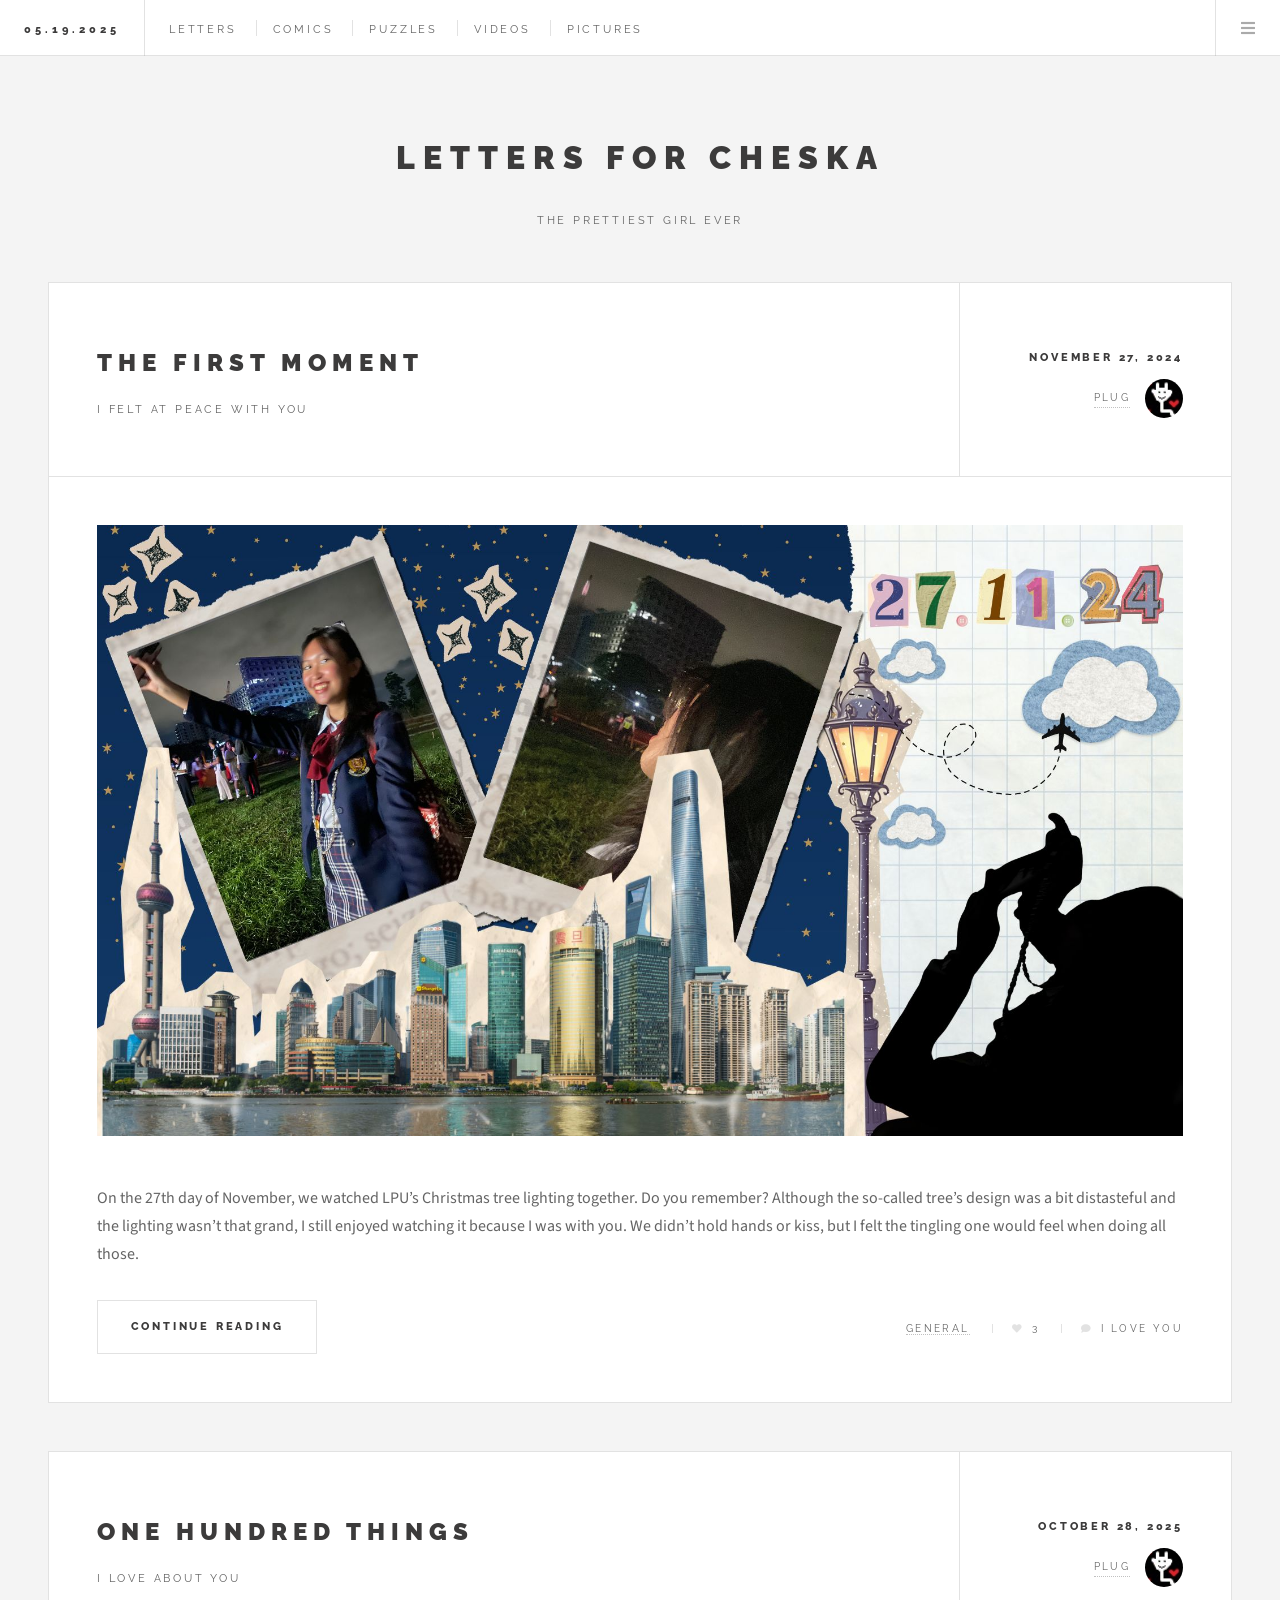
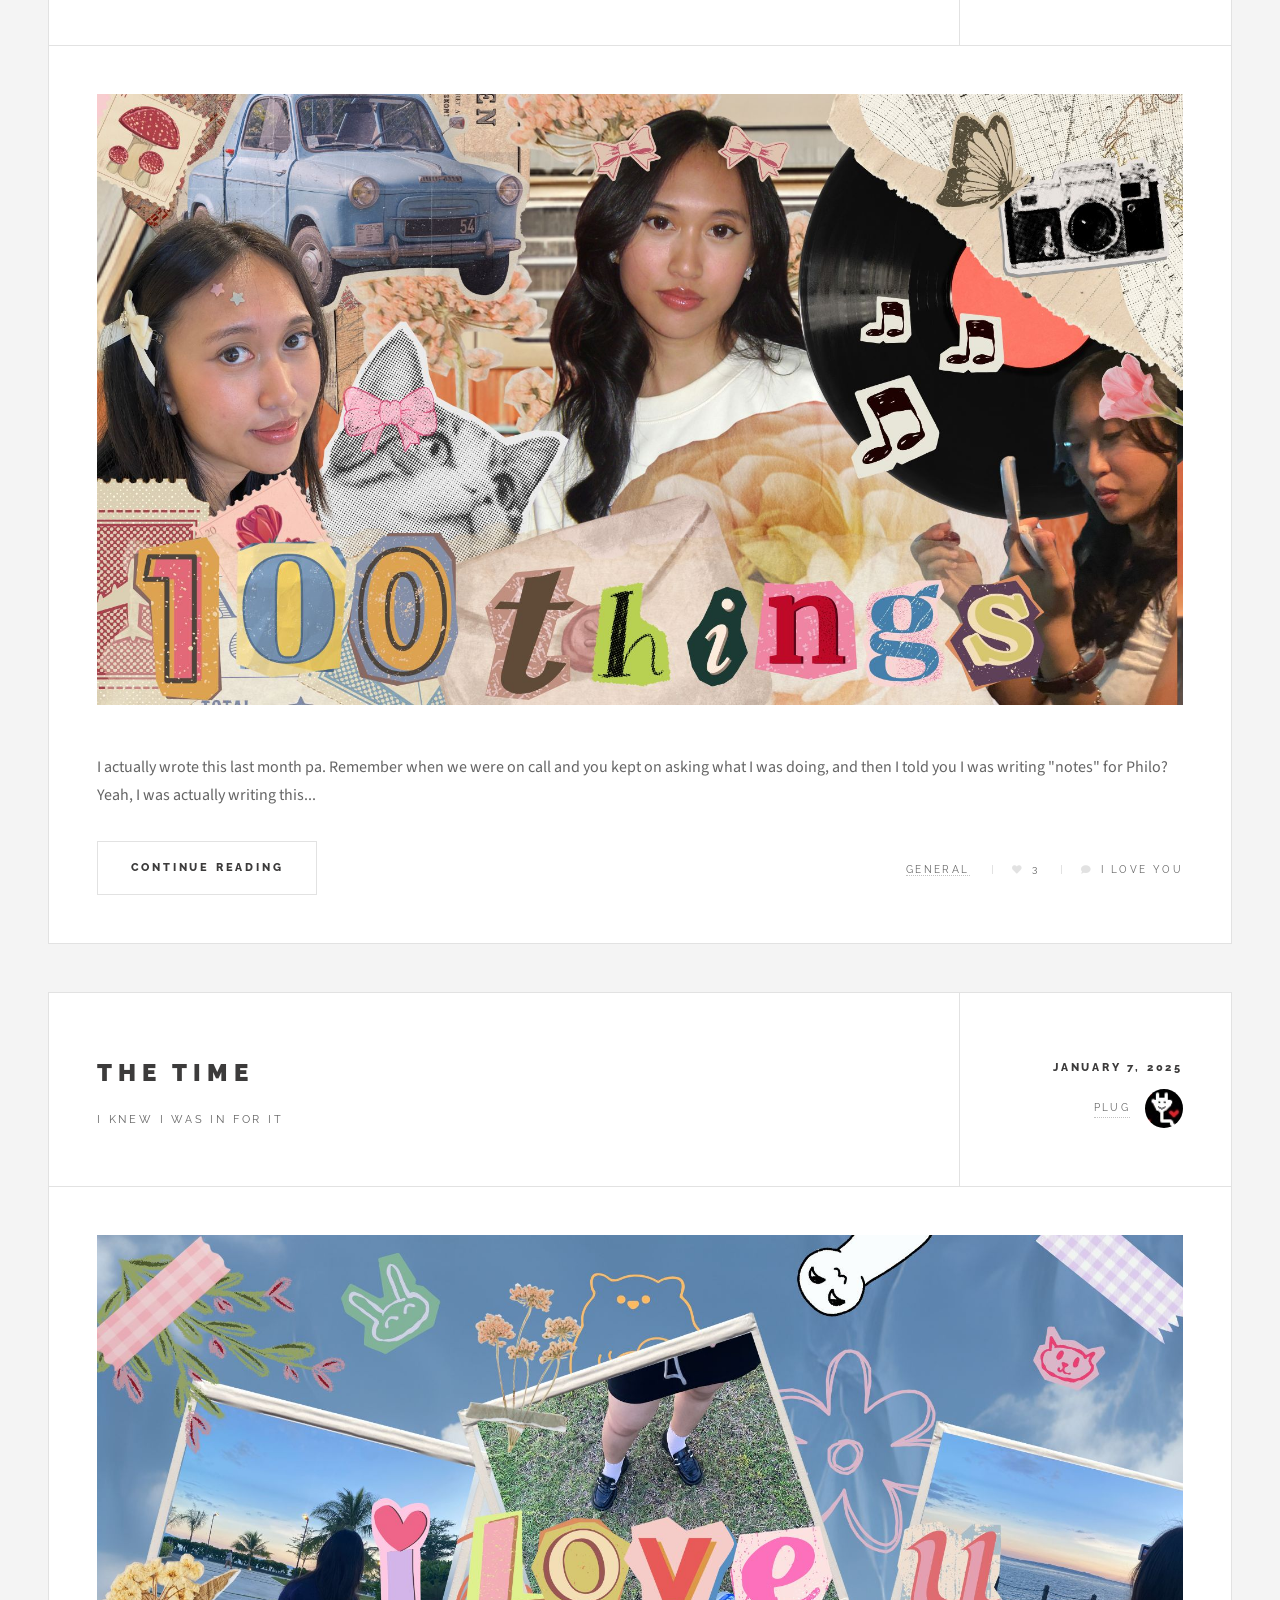
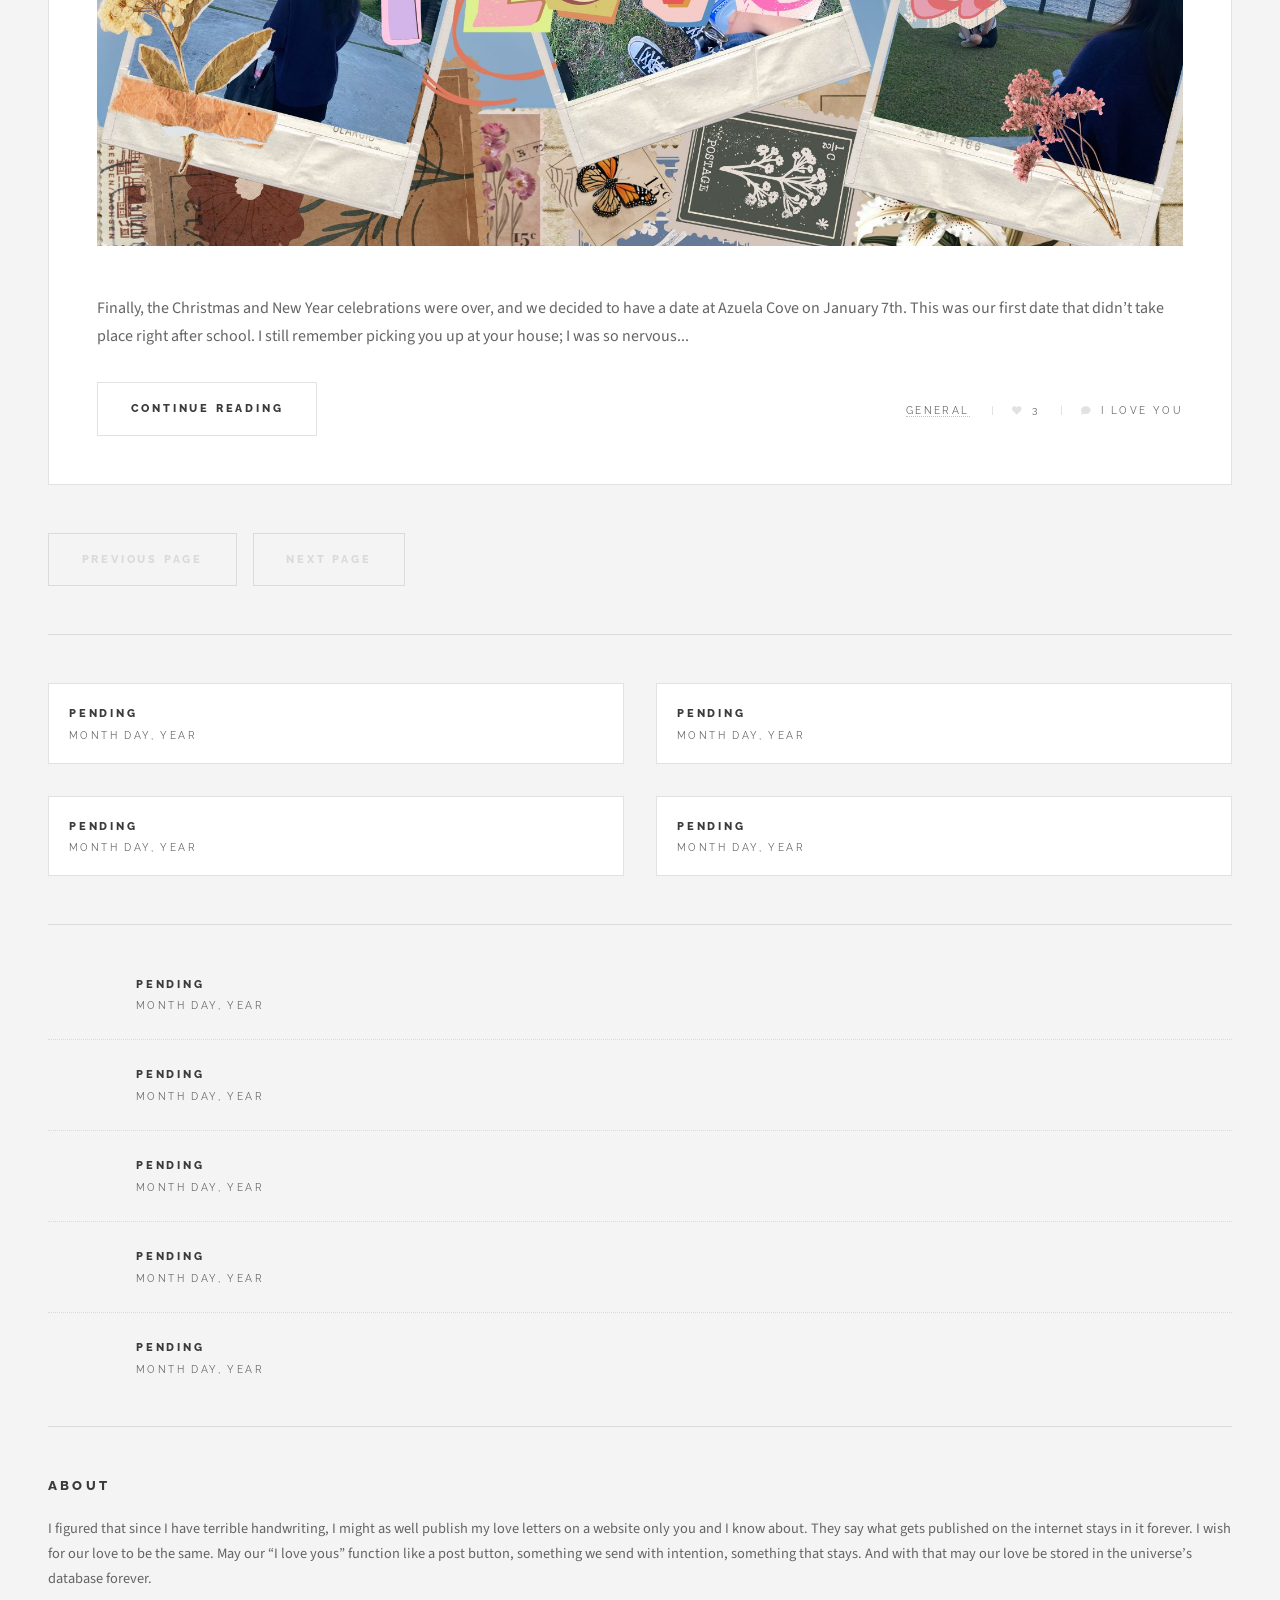
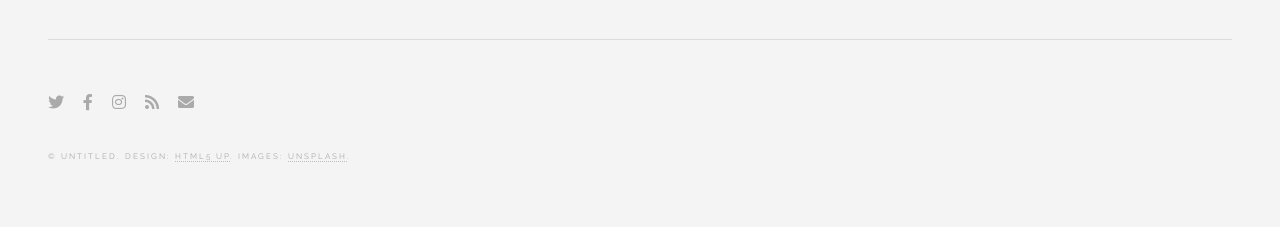
==== index.html @ b4aa90ed "12" ====
<!DOCTYPE HTML>
<!--
	Future Imperfect by HTML5 UP
	html5up.net | @ajlkn
	Free for personal and commercial use under the CCA 3.0 license (html5up.net/license)
-->
<html>
	<head>
		<title>For My Baby Website</title>
		<meta charset="utf-8" />
		<meta name="viewport" content="width=device-width, initial-scale=1, user-scalable=no" />
		<link rel="stylesheet" href="assets/css/main.css" />
	</head>
	<body class="is-preload">

		<!-- Wrapper -->
			<div id="wrapper">

				<!-- Header -->
					<header id="header">
						<h1><a href="index.html">05.19.2025</a></h1>
					
						<nav class="links">
							<ul>
								<li><a href="index.html">LETTERS</a></li>
								<li><a href="COMICS.html">COMICS</a></li>
								<li><a href="#">PUZZLES</a></li>
								<li><a href="#">VIDEOS</a></li>
								<li><a href="#">PICTURES</a></li>
							</ul>
						</nav>
							
						
						<nav class="main">
							<ul>
								
								<li class="menu">
									<a class="fa-bars" href="#menu">Menu</a>
								</li>
							</ul>
						</nav>
					</header>

				<!-- Menu -->
					<section id="menu">

						<!-- Search -->
							<section>
								<form class="search" method="get" action="#">
									<input type="text" name="query" placeholder="Search" />
								</form>
							</section>

						<!-- Links -->
							<section>
								<ul class="links">
									<li>
										<a href="#">
											<h3>COMICS</h3>
											<p>Random comic panels</p>
										</a>
									</li>
									<li>
										<a href="#">
											<h3>Puzzles</h3>
											<p>My baby's hobby</p>
										</a>
									</li>
									<li>
										<a href="#">
											<h3>videos</h3>
											<p>memories in clips</p>
										</a>
									</li>
									<li>
										<a href="#">
											<h3>Pictures</h3>
											<p>memories in images</p>
										</a>
									</li>
									<li>
										<a href="#">
											<h3>food dates</h3>
											<p>LET'S GET FAT TOGETHER</p>
										</a>
									</li>
									<li>
										<a href="#">
											<h3>travel dates</h3>
											<p>LET'S WITNESS THE WORLD TOGETHER</p>
										</a>
									</li>
									
									
								</ul>
							</section>

						<!-- Actions -->
							<section>
								<ul class="actions stacked">
									<li><a href="index.html" class="button large fit">BACK</a></li>
								</ul>
							</section>

					</section>

				<!-- Main -->
					<div id="main">

						<!-- Post -->
							<article class="post">
								<header>
									<div class="title">
										<h2>the first moment</h2>
										<p> I felt at peace with you</p>
									</div>
									
									<div class="meta">
										<time class="published" datetime="2024-11-27">november 27, 2024</time>
										<a href="#" class="author"><span class="name">plug</span><img src="assets/images/avatar.jpg" alt="" /></a>
									</div>
								</header>
								<a class="image featured"><img src="assets/images/27.jpg" alt="" /></a>
								<p>On the 27th day of November, we watched LPU’s Christmas tree lighting together. Do you remember? Although the so-called tree’s design was a bit distasteful and the lighting wasn’t that grand, I still enjoyed watching it because I was with you. We didn’t hold hands or kiss, but I felt the tingling one would feel when doing all those.</p>
								<footer>
									<ul class="actions">
										<li><a href="PEACE.html" class="button large">Continue Reading</a></li>
									</ul>
									<ul class="stats">
										<li><a href="#">General</a></li>
										<li><a href="#" class="icon solid fa-heart">3</a></li>
										<li><a href="#" class="icon solid fa-comment">I LOVE YOU</a></li>
									</ul>
								</footer>
							</article>

						<!-- Post -->
							<article class="post">
								<header>
									<div class="title">
										<h2>ONE HUNDRED THINGS</h2>
										<p>I LOVE ABOUT YOU</p>
									</div>
									<div class="meta">
										<time class="published" datetime="2015-10-25">October 28, 2025</time>
										<a href="#" class="author"><span class="name">plug</span><img src="assets/images/avatar.jpg" alt="" /></a>
									</div>
								</header>
								<a class="image featured"><img src="assets/images/100%20things.jpg" alt="" /></a>
								<p>I actually wrote this last month pa. Remember when we were on call and you kept on asking what I was doing, and then I told you I was writing "notes" for Philo? Yeah, I was actually writing this...</p>
								<footer>
									<ul class="actions">
										<li><a href="100.html" class="button large">Continue Reading</a></li>
									</ul>
									<ul class="stats">
										<li><a href="#">General</a></li>
										<li><a href="#" class="icon solid fa-heart">3</a></li>
										<li><a href="#" class="icon solid fa-comment">i love you</a></li>
									</ul>
								</footer>
							</article>

						<!-- Post -->
							<article class="post">
								<header>
									<div class="title">
										<h2> THE TIME</h2>
										<p>I KNEW I WAS IN FOR IT</p>
									</div>
									<div class="meta">
										<time class="published" datetime="2025-1-7">January 7, 2025</time>
										<a href="#" class="author"><span class="name">plug</span><img src="assets/images/avatar.jpg" alt="" /></a>
									</div>
								</header>
								<a class="image featured"><img src="assets/images/in%20love.jpg" alt="" /></a>
								<p>Finally, the Christmas and New Year celebrations were over, and we decided to have a date at Azuela Cove on January 7th. This was our first date that didn’t take place right after school. I still remember picking you up at your house; I was so nervous... </p>
								<footer>
									<ul class="actions">
										<li><a href="IN%20LOVE.html" class="button large">Continue Reading</a></li>
									</ul>
									<ul class="stats">
										<li><a href="#">General</a></li>
										<li><a href="#" class="icon solid fa-heart">3</a></li>
										<li><a href="#" class="icon solid fa-comment">I LOVE YOU</a></li>
									</ul>
								</footer>
							</article>

						<!-- Post -->
						<!--
							<article class="post">
								<header>
									<div class="title">
										<h2><a href="#">Elements</a></h2>
										<p>Lorem ipsum dolor amet nullam consequat etiam feugiat</p>
									</div>
									<div class="meta">
										<time class="published" datetime="2015-10-18">October 18, 2015</time>
										<a href="#" class="author"><span class="name">Jane Doe</span><img src="images/avatar.jpg" alt="" /></a>
									</div>
								</header>

								<section>
									<h3>Text</h3>
									<p>This is <b>bold</b> and this is <strong>strong</strong>. This is <i>italic</i> and this is <em>emphasized</em>.
									This is <sup>superscript</sup> text and this is <sub>subscript</sub> text.
									This is <u>underlined</u> and this is code: <code>for (;;) { ... }</code>. Finally, <a href="#">this is a link</a>.</p>
									<hr />
									<p>Nunc lacinia ante nunc ac lobortis. Interdum adipiscing gravida odio porttitor sem non mi integer non faucibus ornare mi ut ante amet placerat aliquet. Volutpat eu sed ante lacinia sapien lorem accumsan varius montes viverra nibh in adipiscing blandit tempus accumsan.</p>
									<hr />
									<h2>Heading Level 2</h2>
									<h3>Heading Level 3</h3>
									<h4>Heading Level 4</h4>
									<hr />
									<h4>Blockquote</h4>
									<blockquote>Fringilla nisl. Donec accumsan interdum nisi, quis tincidunt felis sagittis eget tempus euismod. Vestibulum ante ipsum primis in faucibus vestibulum. Blandit adipiscing eu felis iaculis volutpat ac adipiscing accumsan faucibus. Vestibulum ante ipsum primis in faucibus lorem ipsum dolor sit amet nullam adipiscing eu felis.</blockquote>
									<h4>Preformatted</h4>
									<pre><code>i = 0;

while (!deck.isInOrder()) {
  print 'Iteration ' + i;
  deck.shuffle();
  i++;
}

print 'It took ' + i + ' iterations to sort the deck.';</code></pre>
								</section>

								<section>
									<h3>Lists</h3>
									<div class="row">
										<div class="col-6 col-12-medium">
											<h4>Unordered</h4>
											<ul>
												<li>Dolor pulvinar etiam.</li>
												<li>Sagittis adipiscing.</li>
												<li>Felis enim feugiat.</li>
											</ul>
											<h4>Alternate</h4>
											<ul class="alt">
												<li>Dolor pulvinar etiam.</li>
												<li>Sagittis adipiscing.</li>
												<li>Felis enim feugiat.</li>
											</ul>
										</div>
										<div class="col-6 col-12-medium">
											<h4>Ordered</h4>
											<ol>
												<li>Dolor pulvinar etiam.</li>
												<li>Etiam vel felis viverra.</li>
												<li>Felis enim feugiat.</li>
												<li>Dolor pulvinar etiam.</li>
												<li>Etiam vel felis lorem.</li>
												<li>Felis enim et feugiat.</li>
											</ol>
											<h4>Icons</h4>
											<ul class="icons">
												<li><a href="#" class="icon brands fa-twitter"><span class="label">Twitter</span></a></li>
												<li><a href="#" class="icon brands fa-facebook-f"><span class="label">Facebook</span></a></li>
												<li><a href="#" class="icon brands fa-instagram"><span class="label">Instagram</span></a></li>
												<li><a href="#" class="icon brands fa-github"><span class="label">Github</span></a></li>
											</ul>
										</div>
									</div>
									<h3>Actions</h3>
									<div class="row">
										<div class="col-6 col-12-medium">
											<ul class="actions">
												<li><a href="#" class="button">Default</a></li>
												<li><a href="#" class="button">Default</a></li>
												<li><a href="#" class="button">Default</a></li>
											</ul>
											<ul class="actions small">
												<li><a href="#" class="button small">Small</a></li>
												<li><a href="#" class="button small">Small</a></li>
												<li><a href="#" class="button small">Small</a></li>
											</ul>
											<ul class="actions stacked">
												<li><a href="#" class="button">Default</a></li>
												<li><a href="#" class="button">Default</a></li>
												<li><a href="#" class="button">Default</a></li>
											</ul>
											<ul class="actions stacked">
												<li><a href="#" class="button small">Small</a></li>
												<li><a href="#" class="button small">Small</a></li>
												<li><a href="#" class="button small">Small</a></li>
											</ul>
										</div>
										<div class="col-6 col-12-medium">
											<ul class="actions stacked">
												<li><a href="#" class="button fit">Default</a></li>
												<li><a href="#" class="button fit">Default</a></li>
											</ul>
											<ul class="actions stacked">
												<li><a href="#" class="button small fit">Small</a></li>
												<li><a href="#" class="button small fit">Small</a></li>
											</ul>
										</div>
									</div>
								</section>

								<section>
									<h3>Table</h3>
									<h4>Default</h4>
									<div class="table-wrapper">
										<table>
											<thead>
												<tr>
													<th>Name</th>
													<th>Description</th>
													<th>Price</th>
												</tr>
											</thead>
											<tbody>
												<tr>
													<td>Item One</td>
													<td>Ante turpis integer aliquet porttitor.</td>
													<td>29.99</td>
												</tr>
												<tr>
													<td>Item Two</td>
													<td>Vis ac commodo adipiscing arcu aliquet.</td>
													<td>19.99</td>
												</tr>
												<tr>
													<td>Item Three</td>
													<td> Morbi faucibus arcu accumsan lorem.</td>
													<td>29.99</td>
												</tr>
												<tr>
													<td>Item Four</td>
													<td>Vitae integer tempus condimentum.</td>
													<td>19.99</td>
												</tr>
												<tr>
													<td>Item Five</td>
													<td>Ante turpis integer aliquet porttitor.</td>
													<td>29.99</td>
												</tr>
											</tbody>
											<tfoot>
												<tr>
													<td colspan="2"></td>
													<td>100.00</td>
												</tr>
											</tfoot>
										</table>
									</div>

									<h4>Alternate</h4>
									<div class="table-wrapper">
										<table class="alt">
											<thead>
												<tr>
													<th>Name</th>
													<th>Description</th>
													<th>Price</th>
												</tr>
											</thead>
											<tbody>
												<tr>
													<td>Item One</td>
													<td>Ante turpis integer aliquet porttitor.</td>
													<td>29.99</td>
												</tr>
												<tr>
													<td>Item Two</td>
													<td>Vis ac commodo adipiscing arcu aliquet.</td>
													<td>19.99</td>
												</tr>
												<tr>
													<td>Item Three</td>
													<td> Morbi faucibus arcu accumsan lorem.</td>
													<td>29.99</td>
												</tr>
												<tr>
													<td>Item Four</td>
													<td>Vitae integer tempus condimentum.</td>
													<td>19.99</td>
												</tr>
												<tr>
													<td>Item Five</td>
													<td>Ante turpis integer aliquet porttitor.</td>
													<td>29.99</td>
												</tr>
											</tbody>
											<tfoot>
												<tr>
													<td colspan="2"></td>
													<td>100.00</td>
												</tr>
											</tfoot>
										</table>
									</div>
								</section>

								<section>
									<h3>Buttons</h3>
									<ul class="actions">
										<li><a href="#" class="button large">Large</a></li>
										<li><a href="#" class="button">Default</a></li>
										<li><a href="#" class="button small">Small</a></li>
									</ul>
									<ul class="actions fit">
										<li><a href="#" class="button fit">Fit</a></li>
										<li><a href="#" class="button fit">Fit</a></li>
										<li><a href="#" class="button fit">Fit</a></li>
									</ul>
									<ul class="actions fit small">
										<li><a href="#" class="button fit small">Fit + Small</a></li>
										<li><a href="#" class="button fit small">Fit + Small</a></li>
										<li><a href="#" class="button fit small">Fit + Small</a></li>
									</ul>
									<ul class="actions">
										<li><a href="#" class="button icon solid fa-download">Icon</a></li>
										<li><a href="#" class="button icon solid fa-upload">Icon</a></li>
										<li><a href="#" class="button icon solid fa-save">Icon</a></li>
									</ul>
									<ul class="actions">
										<li><span class="button disabled">Disabled</span></li>
										<li><span class="button disabled icon solid fa-download">Disabled</span></li>
									</ul>
								</section>

								<section>
									<h3>Form</h3>
									<form method="post" action="#">
										<div class="row gtr-uniform">
											<div class="col-6 col-12-xsmall">
												<input type="text" name="demo-name" id="demo-name" value="" placeholder="Name" />
											</div>
											<div class="col-6 col-12-xsmall">
												<input type="email" name="demo-email" id="demo-email" value="" placeholder="Email" />
											</div>
											<div class="col-12">
												<select name="demo-category" id="demo-category">
													<option value="">- Category -</option>
													<option value="1">Manufacturing</option>
													<option value="1">Shipping</option>
													<option value="1">Administration</option>
													<option value="1">Human Resources</option>
												</select>
											</div>
											<div class="col-4 col-12-small">
												<input type="radio" id="demo-priority-low" name="demo-priority" checked>
												<label for="demo-priority-low">Low</label>
											</div>
											<div class="col-4 col-12-small">
												<input type="radio" id="demo-priority-normal" name="demo-priority">
												<label for="demo-priority-normal">Normal</label>
											</div>
											<div class="col-4 col-12-small">
												<input type="radio" id="demo-priority-high" name="demo-priority">
												<label for="demo-priority-high">High</label>
											</div>
											<div class="col-6 col-12-small">
												<input type="checkbox" id="demo-copy" name="demo-copy">
												<label for="demo-copy">Email me a copy</label>
											</div>
											<div class="col-6 col-12-small">
												<input type="checkbox" id="demo-human" name="demo-human" checked>
												<label for="demo-human">Not a robot</label>
											</div>
											<div class="col-12">
												<textarea name="demo-message" id="demo-message" placeholder="Enter your message" rows="6"></textarea>
											</div>
											<div class="col-12">
												<ul class="actions">
													<li><input type="submit" value="Send Message" /></li>
													<li><input type="reset" value="Reset" /></li>
												</ul>
											</div>
										</div>
									</form>
								</section>

								<section>
									<h3>Image</h3>
									<h4>Fit</h4>
									<div class="box alt">
										<div class="row gtr-uniform">
											<div class="col-12"><span class="image fit"><img src="images/pic02.jpg" alt="" /></span></div>
											<div class="col-4"><span class="image fit"><img src="images/pic04.jpg" alt="" /></span></div>
											<div class="col-4"><span class="image fit"><img src="images/pic05.jpg" alt="" /></span></div>
											<div class="col-4"><span class="image fit"><img src="images/pic06.jpg" alt="" /></span></div>
											<div class="col-4"><span class="image fit"><img src="images/pic06.jpg" alt="" /></span></div>
											<div class="col-4"><span class="image fit"><img src="images/pic04.jpg" alt="" /></span></div>
											<div class="col-4"><span class="image fit"><img src="images/pic05.jpg" alt="" /></span></div>
											<div class="col-4"><span class="image fit"><img src="images/pic05.jpg" alt="" /></span></div>
											<div class="col-4"><span class="image fit"><img src="images/pic06.jpg" alt="" /></span></div>
											<div class="col-4"><span class="image fit"><img src="images/pic04.jpg" alt="" /></span></div>
										</div>
									</div>
									<h4>Left &amp; Right</h4>
									<p><span class="image left"><img src="images/pic07.jpg" alt="" /></span>Fringilla nisl. Donec accumsan interdum nisi, quis tincidunt felis sagittis eget. tempus euismod. Vestibulum ante ipsum primis in faucibus vestibulum. Blandit adipiscing eu felis iaculis volutpat ac adipiscing accumsan eu faucibus. Integer ac pellentesque praesent tincidunt felis sagittis eget. tempus euismod. Vestibulum ante ipsum primis in faucibus vestibulum. Blandit adipiscing eu felis iaculis volutpat ac adipiscing accumsan eu faucibus. Integer ac pellentesque praesent. Donec accumsan interdum nisi, quis tincidunt felis sagittis eget. tempus euismod. Vestibulum ante ipsum primis in faucibus vestibulum. Blandit adipiscing eu felis iaculis volutpat ac adipiscing accumsan eu faucibus. Integer ac pellentesque praesent tincidunt felis sagittis eget. tempus euismod. Vestibulum ante ipsum primis in faucibus vestibulum. Blandit adipiscing eu felis iaculis volutpat ac adipiscing accumsan eu faucibus. Integer ac pellentesque praesent. Blandit adipiscing eu felis iaculis volutpat ac adipiscing accumsan eu faucibus. Integer ac pellentesque praesent tincidunt felis sagittis eget. tempus euismod. Vestibulum ante ipsum primis in faucibus vestibulum. Blandit adipiscing eu felis iaculis volutpat ac adipiscing accumsan eu faucibus. Integer ac pellentesque praesent.</p>
									<p><span class="image right"><img src="images/pic04.jpg" alt="" /></span>Fringilla nisl. Donec accumsan interdum nisi, quis tincidunt felis sagittis eget. tempus euismod. Vestibulum ante ipsum primis in faucibus vestibulum. Blandit adipiscing eu felis iaculis volutpat ac adipiscing accumsan eu faucibus. Integer ac pellentesque praesent tincidunt felis sagittis eget. tempus euismod. Vestibulum ante ipsum primis in faucibus vestibulum. Blandit adipiscing eu felis iaculis volutpat ac adipiscing accumsan eu faucibus. Integer ac pellentesque praesent. Donec accumsan interdum nisi, quis tincidunt felis sagittis eget. tempus euismod. Vestibulum ante ipsum primis in faucibus vestibulum. Blandit adipiscing eu felis iaculis volutpat ac adipiscing accumsan eu faucibus. Integer ac pellentesque praesent tincidunt felis sagittis eget. tempus euismod. Vestibulum ante ipsum primis in faucibus vestibulum. Blandit adipiscing eu felis iaculis volutpat ac adipiscing accumsan eu faucibus. Integer ac pellentesque praesent. Blandit adipiscing eu felis iaculis volutpat ac adipiscing accumsan eu faucibus. Integer ac pellentesque praesent tincidunt felis sagittis eget. tempus euismod. Vestibulum ante ipsum primis in faucibus vestibulum. Blandit adipiscing eu felis iaculis volutpat ac adipiscing accumsan eu faucibus. Integer ac pellentesque praesent.</p>
								</section>

							</article>
						-->

						<!-- Pagination -->
							<ul class="actions pagination">
								<li><a href="Main%20page.html" class="disabled button large previous">Previous Page</a></li>
								<li><a href="#" class=" disabled button large next">Next Page</a></li>
							</ul>

					</div>

				<!-- Sidebar -->
					<section id="sidebar">

						<!-- Intro -->
							<section id="intro">
								<a href="#" class="logo"><img src="" alt="" /></a>
								<header>
									<h2>Letters for cheska</h2>
									<p>the prettiest girl ever<a href="http://html5up.net"></a></p>
								</header>
							</section>

						<!-- Mini Posts -->
							<section>
								<div class="mini-posts">

									<!-- Mini Post -->
										<article class="mini-post">
											<header>
												<h3><a href="#">PENDING</a></h3>
												<time class="published" datetime="2015-10-20">Month day, year</time>
												<a href="#" class="author"><img src="images/avatar.jpg" alt="" /></a>
											</header>
											<a href="single.html" class="image"><img src="images/pic04.jpg" alt="" /></a>
										</article>

									<!-- Mini Post -->
										<article class="mini-post">
											<header>
												<h3><a href="#">pending</a></h3>
												<time class="published" datetime="2015-10-19">month day, year</time>
												<a href="#" class="author"><img src="images/avatar.jpg" alt="" /></a>
											</header>
											<a href="single.html" class="image"><img src="images/pic05.jpg" alt="" /></a>
										</article>

									<!-- Mini Post -->
										<article class="mini-post">
											<header>
												<h3><a href="#">pending</a></h3>
												<time class="published" datetime="2015-10-18">month day, year</time>
												<a href="#" class="author"><img src="images/avatar.jpg" alt="" /></a>
											</header>
											<a href="single.html" class="image"><img src="images/pic06.jpg" alt="" /></a>
										</article>

									<!-- Mini Post -->
										<article class="mini-post">
											<header>
												<h3><a href="#">pending</a></h3>
												<time class="published" datetime="2015-10-17">month day, year</time>
												<a href="#" class="author"><img src="images/avatar.jpg" alt="" /></a>
											</header>
											<a href="single.html" class="image"><img src="images/pic07.jpg" alt="" /></a>
										</article>

								</div>
							</section>

						<!-- Posts List -->
							<section>
								<ul class="posts">
									<li>
										<article>
											<header>
												<h3><a href="#">pending</a></h3>
												<time class="published" datetime="2015-10-20">month day, year</time>
											</header>
											<a href="single.html" class="image"><img src="images/pic08.jpg" alt="" /></a>
										</article>
									</li>
									<li>
										<article>
											<header>
												<h3><a href="#">pending</a></h3>
												<time class="published" datetime="2015-10-15">month day, year</time>
											</header>
											<a href="single.html" class="image"><img src="images/pic09.jpg" alt="" /></a>
										</article>
									</li>
									<li>
										<article>
											<header>
												<h3><a href="#">pending</a></h3>
												<time class="published" datetime="2015-10-10">month day, year</time>
											</header>
											<a href="single.html" class="image"><img src="images/pic10.jpg" alt="" /></a>
										</article>
									</li>
									<li>
										<article>
											<header>
												<h3><a href="#">pending</a></h3>
												<time class="published" datetime="2015-10-08">month day, year</time>
											</header>
											<a href="single.html" class="image"><img src="images/pic11.jpg" alt="" /></a>
										</article>
									</li>
									<li>
										<article>
											<header>
												<h3><a href="#">pending</a></h3>
												<time class="published" datetime="2015-10-06">month day, year</time>
											</header>
											<a href="single.html" class="image"><img src="images/pic12.jpg" alt="" /></a>
										</article>
									</li>
								</ul>
							</section>

						<!-- About -->
							<section class="blurb">
								<h2>About</h2>
								<p>I figured that since I have terrible handwriting, I might as well publish my love letters on a website only you and I know about. They say what gets published on the internet stays in it forever. I wish for our love to be the same. May our “I love yous” function like a post button, something we send with intention, something that stays. And with that may our love be stored in the universe’s database forever. </p>
								
							</section>

						<!-- Footer -->
							<section id="footer">
								<ul class="icons">
									<li><a href="#" class="icon brands fa-twitter"><span class="label">Twitter</span></a></li>
									<li><a href="#" class="icon brands fa-facebook-f"><span class="label">Facebook</span></a></li>
									<li><a href="#" class="icon brands fa-instagram"><span class="label">Instagram</span></a></li>
									<li><a href="#" class="icon solid fa-rss"><span class="label">RSS</span></a></li>
									<li><a href="#" class="icon solid fa-envelope"><span class="label">Email</span></a></li>
								</ul>
								<p class="copyright">&copy; Untitled. Design: <a href="http://html5up.net">HTML5 UP</a>. Images: <a href="http://unsplash.com">Unsplash</a>.</p>
							</section>

					</section>

			</div>

		<!-- Scripts -->
			<script src="assets/js/jquery.min.js"></script>
			<script src="assets/js/browser.min.js"></script>
			<script src="assets/js/breakpoints.min.js"></script>
			<script src="assets/js/util.js"></script>
			<script src="assets/js/main.js"></script>

	</body>
</html>
---- assets/css/main.css ----
@import url(fontawesome-all.min.css);
@import url("https://fonts.googleapis.com/css?family=Source+Sans+Pro:400,700|Raleway:400,800,900");

/*
	Future Imperfect by HTML5 UP
	html5up.net | @ajlkn
	Free for personal and commercial use under the CCA 3.0 license (html5up.net/license)
*/

html, body, div, span, applet, object,
iframe, h1, h2, h3, h4, h5, h6, p, blockquote,
pre, a, abbr, acronym, address, big, cite,
code, del, dfn, em, img, ins, kbd, q, s, samp,
small, strike, strong, sub, sup, tt, var, b,
u, i, center, dl, dt, dd, ol, ul, li, fieldset,
form, label, legend, table, caption, tbody,
tfoot, thead, tr, th, td, article, aside,
canvas, details, embed, figure, figcaption,
footer, header, hgroup, menu, nav, output, ruby,
section, summary, time, mark, audio, video {
	margin: 0;
	padding: 0;
	border: 0;
	font-size: 100%;
	font: inherit;
	vertical-align: baseline;}

article, aside, details, figcaption, figure,
footer, header, hgroup, menu, nav, section {
	display: block;}

body {
	line-height: 1;
}

ol, ul {
	list-style: none;
}

blockquote, q {
	quotes: none;
}

	blockquote:before, blockquote:after, q:before, q:after {
		content: '';
		content: none;
	}

table {
	border-collapse: collapse;
	border-spacing: 0;
}

body {
	-webkit-text-size-adjust: none;
}

mark {
	background-color: transparent;
	color: inherit;
}

input::-moz-focus-inner {
	border: 0;
	padding: 0;
}

input, select, textarea {
	-moz-appearance: none;
	-webkit-appearance: none;
	-ms-appearance: none;
	appearance: none;
}

/* Basic */

	@-ms-viewport {
		width: device-width;
	}

	body {
		-ms-overflow-style: scrollbar;
	}

	@media screen and (max-width: 480px) {

		html, body {
			min-width: 320px;
		}

	}

	html {
		box-sizing: border-box;
	}

	*, *:before, *:after {
		box-sizing: inherit;
	}

	body {
		background: #f4f4f4;
	}

		body.is-preload *, body.is-preload *:before, body.is-preload *:after {
			-moz-animation: none !important;
			-webkit-animation: none !important;
			-ms-animation: none !important;
			animation: none !important;
			-moz-transition: none !important;
			-webkit-transition: none !important;
			-ms-transition: none !important;
			transition: none !important;
		}

/* Type */

	body, input, select, textarea {
		color: #646464;
		font-family: "Source Sans Pro", Helvetica, sans-serif;
		font-size: 14pt;
		font-weight: 400;
		line-height: 1.75;
	}

		@media screen and (max-width: 1680px) {

			body, input, select, textarea {
				font-size: 12pt;
			}

		}

		@media screen and (max-width: 1280px) {

			body, input, select, textarea {
				font-size: 12pt;
			}

		}

		@media screen and (max-width: 980px) {

			body, input, select, textarea {
				font-size: 12pt;
			}

		}

		@media screen and (max-width: 736px) {

			body, input, select, textarea {
				font-size: 12pt;
			}

		}

		@media screen and (max-width: 480px) {

			body, input, select, textarea {
				font-size: 12pt;
			}

		}

	a {
		-moz-transition: color 0.2s ease, border-bottom-color 0.2s ease;
		-webkit-transition: color 0.2s ease, border-bottom-color 0.2s ease;
		-ms-transition: color 0.2s ease, border-bottom-color 0.2s ease;
		transition: color 0.2s ease, border-bottom-color 0.2s ease;
		border-bottom: dotted 1px rgba(160, 160, 160, 0.65);
		color: inherit;
		text-decoration: none;
	}

		a:before {
			-moz-transition: color 0.2s ease;
			-webkit-transition: color 0.2s ease;
			-ms-transition: color 0.2s ease;
			transition: color 0.2s ease;
		}

		a:hover {
			border-bottom-color: transparent;
			color: #2ebaae !important;
		}

			a:hover:before {
				color: #2ebaae !important;
			}

	strong, b {
		color: #3c3b3b;
		font-weight: 700;
	}

	em, i {
		font-style: italic;
	}

	p {
		margin: 0 0 2em 0;
	}

	h1, h2, h3, h4, h5, h6 {
		color: #3c3b3b;
		font-family: "Raleway", Helvetica, sans-serif;
		font-weight: 800;
		letter-spacing: 0.25em;
		line-height: 1.65;
		margin: 0 0 1em 0;
		text-transform: uppercase;
	}

		h1 a, h2 a, h3 a, h4 a, h5 a, h6 a {
			color: inherit;
			border-bottom: 0;
		}

	h2 {
		font-size: 1.1em;
	}

	h3 {
		font-size: 0.9em;
	}

	h4 {
		font-size: 0.7em;
	}

	h5 {
		font-size: 0.7em;
	}

	h6 {
		font-size: 0.7em;
	}

	sub {
		font-size: 0.8em;
		position: relative;
		top: 0.5em;
	}

	sup {
		font-size: 0.8em;
		position: relative;
		top: -0.5em;
	}

	blockquote {
		border-left: solid 4px rgba(160, 160, 160, 0.3);
		font-style: italic;
		margin: 0 0 2em 0;
		padding: 0.5em 0 0.5em 2em;
	}

	code {
		background: rgba(160, 160, 160, 0.075);
		border: solid 1px rgba(160, 160, 160, 0.3);
		font-family: "Courier New", monospace;
		font-size: 0.9em;
		margin: 0 0.25em;
		padding: 0.25em 0.65em;
	}

	pre {
		-webkit-overflow-scrolling: touch;
		font-family: "Courier New", monospace;
		font-size: 0.9em;
		margin: 0 0 2em 0;
	}

		pre code {
			display: block;
			line-height: 1.75em;
			padding: 1em 1.5em;
			overflow-x: auto;
		}

	hr {
		border: 0;
		border-bottom: solid 1px rgba(160, 160, 160, 0.3);
		margin: 2em 0;
	}

		hr.major {
			margin: 3em 0;
		}

	.align-left {
		text-align: left;
	}

	.align-center {
		text-align: center;
	}

	.align-right {
		text-align: right;
	}

/* Row */

	.row {
		display: flex;
		flex-wrap: wrap;
		box-sizing: border-box;
		align-items: stretch;
	}

		.row > * {
			box-sizing: border-box;
		}

		.row.gtr-uniform > * > :last-child {
			margin-bottom: 0;
		}

		.row.aln-left {
			justify-content: flex-start;
		}

		.row.aln-center {
			justify-content: center;
		}

		.row.aln-right {
			justify-content: flex-end;
		}

		.row.aln-top {
			align-items: flex-start;
		}

		.row.aln-middle {
			align-items: center;
		}

		.row.aln-bottom {
			align-items: flex-end;
		}

		.row > .imp {
			order: -1;
		}

		.row > .col-1 {
			width: 8.33333%;
		}

		.row > .off-1 {
			margin-left: 8.33333%;
		}

		.row > .col-2 {
			width: 16.66667%;
		}

		.row > .off-2 {
			margin-left: 16.66667%;
		}

		.row > .col-3 {
			width: 25%;
		}

		.row > .off-3 {
			margin-left: 25%;
		}

		.row > .col-4 {
			width: 33.33333%;
		}

		.row > .off-4 {
			margin-left: 33.33333%;
		}

		.row > .col-5 {
			width: 41.66667%;
		}

		.row > .off-5 {
			margin-left: 41.66667%;
		}

		.row > .col-6 {
			width: 50%;
		}

		.row > .off-6 {
			margin-left: 50%;
		}

		.row > .col-7 {
			width: 58.33333%;
		}

		.row > .off-7 {
			margin-left: 58.33333%;
		}

		.row > .col-8 {
			width: 66.66667%;
		}

		.row > .off-8 {
			margin-left: 66.66667%;
		}

		.row > .col-9 {
			width: 75%;
		}

		.row > .off-9 {
			margin-left: 75%;
		}

		.row > .col-10 {
			width: 83.33333%;
		}

		.row > .off-10 {
			margin-left: 83.33333%;
		}

		.row > .col-11 {
			width: 91.66667%;
		}

		.row > .off-11 {
			margin-left: 91.66667%;
		}

		.row > .col-12 {
			width: 100%;
		}

		.row > .off-12 {
			margin-left: 100%;
		}

		.row.gtr-0 {
			margin-top: 0;
			margin-left: 0em;
		}

			.row.gtr-0 > * {
				padding: 0 0 0 0em;
			}

			.row.gtr-0.gtr-uniform {
				margin-top: 0em;
			}

				.row.gtr-0.gtr-uniform > * {
					padding-top: 0em;
				}

		.row.gtr-25 {
			margin-top: 0;
			margin-left: -0.25em;
		}

			.row.gtr-25 > * {
				padding: 0 0 0 0.25em;
			}

			.row.gtr-25.gtr-uniform {
				margin-top: -0.25em;
			}

				.row.gtr-25.gtr-uniform > * {
					padding-top: 0.25em;
				}

		.row.gtr-50 {
			margin-top: 0;
			margin-left: -0.5em;
		}

			.row.gtr-50 > * {
				padding: 0 0 0 0.5em;
			}

			.row.gtr-50.gtr-uniform {
				margin-top: -0.5em;
			}

				.row.gtr-50.gtr-uniform > * {
					padding-top: 0.5em;
				}

		.row {
			margin-top: 0;
			margin-left: -1em;
		}

			.row > * {
				padding: 0 0 0 1em;
			}

			.row.gtr-uniform {
				margin-top: -1em;
			}

				.row.gtr-uniform > * {
					padding-top: 1em;
				}

		.row.gtr-150 {
			margin-top: 0;
			margin-left: -1.5em;
		}

			.row.gtr-150 > * {
				padding: 0 0 0 1.5em;
			}

			.row.gtr-150.gtr-uniform {
				margin-top: -1.5em;
			}

				.row.gtr-150.gtr-uniform > * {
					padding-top: 1.5em;
				}

		.row.gtr-200 {
			margin-top: 0;
			margin-left: -2em;
		}

			.row.gtr-200 > * {
				padding: 0 0 0 2em;
			}

			.row.gtr-200.gtr-uniform {
				margin-top: -2em;
			}

				.row.gtr-200.gtr-uniform > * {
					padding-top: 2em;
				}

		@media screen and (max-width: 1680px) {

			.row {
				display: flex;
				flex-wrap: wrap;
				box-sizing: border-box;
				align-items: stretch;
			}

				.row > * {
					box-sizing: border-box;
				}

				.row.gtr-uniform > * > :last-child {
					margin-bottom: 0;
				}

				.row.aln-left {
					justify-content: flex-start;
				}

				.row.aln-center {
					justify-content: center;
				}

				.row.aln-right {
					justify-content: flex-end;
				}

				.row.aln-top {
					align-items: flex-start;
				}

				.row.aln-middle {
					align-items: center;
				}

				.row.aln-bottom {
					align-items: flex-end;
				}

				.row > .imp-xlarge {
					order: -1;
				}

				.row > .col-1-xlarge {
					width: 8.33333%;
				}

				.row > .off-1-xlarge {
					margin-left: 8.33333%;
				}

				.row > .col-2-xlarge {
					width: 16.66667%;
				}

				.row > .off-2-xlarge {
					margin-left: 16.66667%;
				}

				.row > .col-3-xlarge {
					width: 25%;
				}

				.row > .off-3-xlarge {
					margin-left: 25%;
				}

				.row > .col-4-xlarge {
					width: 33.33333%;
				}

				.row > .off-4-xlarge {
					margin-left: 33.33333%;
				}

				.row > .col-5-xlarge {
					width: 41.66667%;
				}

				.row > .off-5-xlarge {
					margin-left: 41.66667%;
				}

				.row > .col-6-xlarge {
					width: 50%;
				}

				.row > .off-6-xlarge {
					margin-left: 50%;
				}

				.row > .col-7-xlarge {
					width: 58.33333%;
				}

				.row > .off-7-xlarge {
					margin-left: 58.33333%;
				}

				.row > .col-8-xlarge {
					width: 66.66667%;
				}

				.row > .off-8-xlarge {
					margin-left: 66.66667%;
				}

				.row > .col-9-xlarge {
					width: 75%;
				}

				.row > .off-9-xlarge {
					margin-left: 75%;
				}

				.row > .col-10-xlarge {
					width: 83.33333%;
				}

				.row > .off-10-xlarge {
					margin-left: 83.33333%;
				}

				.row > .col-11-xlarge {
					width: 91.66667%;
				}

				.row > .off-11-xlarge {
					margin-left: 91.66667%;
				}

				.row > .col-12-xlarge {
					width: 100%;
				}

				.row > .off-12-xlarge {
					margin-left: 100%;
				}

				.row.gtr-0 {
					margin-top: 0;
					margin-left: 0em;
				}

					.row.gtr-0 > * {
						padding: 0 0 0 0em;
					}

					.row.gtr-0.gtr-uniform {
						margin-top: 0em;
					}

						.row.gtr-0.gtr-uniform > * {
							padding-top: 0em;
						}

				.row.gtr-25 {
					margin-top: 0;
					margin-left: -0.25em;
				}

					.row.gtr-25 > * {
						padding: 0 0 0 0.25em;
					}

					.row.gtr-25.gtr-uniform {
						margin-top: -0.25em;
					}

						.row.gtr-25.gtr-uniform > * {
							padding-top: 0.25em;
						}

				.row.gtr-50 {
					margin-top: 0;
					margin-left: -0.5em;
				}

					.row.gtr-50 > * {
						padding: 0 0 0 0.5em;
					}

					.row.gtr-50.gtr-uniform {
						margin-top: -0.5em;
					}

						.row.gtr-50.gtr-uniform > * {
							padding-top: 0.5em;
						}

				.row {
					margin-top: 0;
					margin-left: -1em;
				}

					.row > * {
						padding: 0 0 0 1em;
					}

					.row.gtr-uniform {
						margin-top: -1em;
					}

						.row.gtr-uniform > * {
							padding-top: 1em;
						}

				.row.gtr-150 {
					margin-top: 0;
					margin-left: -1.5em;
				}

					.row.gtr-150 > * {
						padding: 0 0 0 1.5em;
					}

					.row.gtr-150.gtr-uniform {
						margin-top: -1.5em;
					}

						.row.gtr-150.gtr-uniform > * {
							padding-top: 1.5em;
						}

				.row.gtr-200 {
					margin-top: 0;
					margin-left: -2em;
				}

					.row.gtr-200 > * {
						padding: 0 0 0 2em;
					}

					.row.gtr-200.gtr-uniform {
						margin-top: -2em;
					}

						.row.gtr-200.gtr-uniform > * {
							padding-top: 2em;
						}

		}

		@media screen and (max-width: 1280px) {

			.row {
				display: flex;
				flex-wrap: wrap;
				box-sizing: border-box;
				align-items: stretch;
			}

				.row > * {
					box-sizing: border-box;
				}

				.row.gtr-uniform > * > :last-child {
					margin-bottom: 0;
				}

				.row.aln-left {
					justify-content: flex-start;
				}

				.row.aln-center {
					justify-content: center;
				}

				.row.aln-right {
					justify-content: flex-end;
				}

				.row.aln-top {
					align-items: flex-start;
				}

				.row.aln-middle {
					align-items: center;
				}

				.row.aln-bottom {
					align-items: flex-end;
				}

				.row > .imp-large {
					order: -1;
				}

				.row > .col-1-large {
					width: 8.33333%;
				}

				.row > .off-1-large {
					margin-left: 8.33333%;
				}

				.row > .col-2-large {
					width: 16.66667%;
				}

				.row > .off-2-large {
					margin-left: 16.66667%;
				}

				.row > .col-3-large {
					width: 25%;
				}

				.row > .off-3-large {
					margin-left: 25%;
				}

				.row > .col-4-large {
					width: 33.33333%;
				}

				.row > .off-4-large {
					margin-left: 33.33333%;
				}

				.row > .col-5-large {
					width: 41.66667%;
				}

				.row > .off-5-large {
					margin-left: 41.66667%;
				}

				.row > .col-6-large {
					width: 50%;
				}

				.row > .off-6-large {
					margin-left: 50%;
				}

				.row > .col-7-large {
					width: 58.33333%;
				}

				.row > .off-7-large {
					margin-left: 58.33333%;
				}

				.row > .col-8-large {
					width: 66.66667%;
				}

				.row > .off-8-large {
					margin-left: 66.66667%;
				}

				.row > .col-9-large {
					width: 75%;
				}

				.row > .off-9-large {
					margin-left: 75%;
				}

				.row > .col-10-large {
					width: 83.33333%;
				}

				.row > .off-10-large {
					margin-left: 83.33333%;
				}

				.row > .col-11-large {
					width: 91.66667%;
				}

				.row > .off-11-large {
					margin-left: 91.66667%;
				}

				.row > .col-12-large {
					width: 100%;
				}

				.row > .off-12-large {
					margin-left: 100%;
				}

				.row.gtr-0 {
					margin-top: 0;
					margin-left: 0em;
				}

					.row.gtr-0 > * {
						padding: 0 0 0 0em;
					}

					.row.gtr-0.gtr-uniform {
						margin-top: 0em;
					}

						.row.gtr-0.gtr-uniform > * {
							padding-top: 0em;
						}

				.row.gtr-25 {
					margin-top: 0;
					margin-left: -0.25em;
				}

					.row.gtr-25 > * {
						padding: 0 0 0 0.25em;
					}

					.row.gtr-25.gtr-uniform {
						margin-top: -0.25em;
					}

						.row.gtr-25.gtr-uniform > * {
							padding-top: 0.25em;
						}

				.row.gtr-50 {
					margin-top: 0;
					margin-left: -0.5em;
				}

					.row.gtr-50 > * {
						padding: 0 0 0 0.5em;
					}

					.row.gtr-50.gtr-uniform {
						margin-top: -0.5em;
					}

						.row.gtr-50.gtr-uniform > * {
							padding-top: 0.5em;
						}

				.row {
					margin-top: 0;
					margin-left: -1em;
				}

					.row > * {
						padding: 0 0 0 1em;
					}

					.row.gtr-uniform {
						margin-top: -1em;
					}

						.row.gtr-uniform > * {
							padding-top: 1em;
						}

				.row.gtr-150 {
					margin-top: 0;
					margin-left: -1.5em;
				}

					.row.gtr-150 > * {
						padding: 0 0 0 1.5em;
					}

					.row.gtr-150.gtr-uniform {
						margin-top: -1.5em;
					}

						.row.gtr-150.gtr-uniform > * {
							padding-top: 1.5em;
						}

				.row.gtr-200 {
					margin-top: 0;
					margin-left: -2em;
				}

					.row.gtr-200 > * {
						padding: 0 0 0 2em;
					}

					.row.gtr-200.gtr-uniform {
						margin-top: -2em;
					}

						.row.gtr-200.gtr-uniform > * {
							padding-top: 2em;
						}

		}

		@media screen and (max-width: 980px) {

			.row {
				display: flex;
				flex-wrap: wrap;
				box-sizing: border-box;
				align-items: stretch;
			}

				.row > * {
					box-sizing: border-box;
				}

				.row.gtr-uniform > * > :last-child {
					margin-bottom: 0;
				}

				.row.aln-left {
					justify-content: flex-start;
				}

				.row.aln-center {
					justify-content: center;
				}

				.row.aln-right {
					justify-content: flex-end;
				}

				.row.aln-top {
					align-items: flex-start;
				}

				.row.aln-middle {
					align-items: center;
				}

				.row.aln-bottom {
					align-items: flex-end;
				}

				.row > .imp-medium {
					order: -1;
				}

				.row > .col-1-medium {
					width: 8.33333%;
				}

				.row > .off-1-medium {
					margin-left: 8.33333%;
				}

				.row > .col-2-medium {
					width: 16.66667%;
				}

				.row > .off-2-medium {
					margin-left: 16.66667%;
				}

				.row > .col-3-medium {
					width: 25%;
				}

				.row > .off-3-medium {
					margin-left: 25%;
				}

				.row > .col-4-medium {
					width: 33.33333%;
				}

				.row > .off-4-medium {
					margin-left: 33.33333%;
				}

				.row > .col-5-medium {
					width: 41.66667%;
				}

				.row > .off-5-medium {
					margin-left: 41.66667%;
				}

				.row > .col-6-medium {
					width: 50%;
				}

				.row > .off-6-medium {
					margin-left: 50%;
				}

				.row > .col-7-medium {
					width: 58.33333%;
				}

				.row > .off-7-medium {
					margin-left: 58.33333%;
				}

				.row > .col-8-medium {
					width: 66.66667%;
				}

				.row > .off-8-medium {
					margin-left: 66.66667%;
				}

				.row > .col-9-medium {
					width: 75%;
				}

				.row > .off-9-medium {
					margin-left: 75%;
				}

				.row > .col-10-medium {
					width: 83.33333%;
				}

				.row > .off-10-medium {
					margin-left: 83.33333%;
				}

				.row > .col-11-medium {
					width: 91.66667%;
				}

				.row > .off-11-medium {
					margin-left: 91.66667%;
				}

				.row > .col-12-medium {
					width: 100%;
				}

				.row > .off-12-medium {
					margin-left: 100%;
				}

				.row.gtr-0 {
					margin-top: 0;
					margin-left: 0em;
				}

					.row.gtr-0 > * {
						padding: 0 0 0 0em;
					}

					.row.gtr-0.gtr-uniform {
						margin-top: 0em;
					}

						.row.gtr-0.gtr-uniform > * {
							padding-top: 0em;
						}

				.row.gtr-25 {
					margin-top: 0;
					margin-left: -0.25em;
				}

					.row.gtr-25 > * {
						padding: 0 0 0 0.25em;
					}

					.row.gtr-25.gtr-uniform {
						margin-top: -0.25em;
					}

						.row.gtr-25.gtr-uniform > * {
							padding-top: 0.25em;
						}

				.row.gtr-50 {
					margin-top: 0;
					margin-left: -0.5em;
				}

					.row.gtr-50 > * {
						padding: 0 0 0 0.5em;
					}

					.row.gtr-50.gtr-uniform {
						margin-top: -0.5em;
					}

						.row.gtr-50.gtr-uniform > * {
							padding-top: 0.5em;
						}

				.row {
					margin-top: 0;
					margin-left: -1em;
				}

					.row > * {
						padding: 0 0 0 1em;
					}

					.row.gtr-uniform {
						margin-top: -1em;
					}

						.row.gtr-uniform > * {
							padding-top: 1em;
						}

				.row.gtr-150 {
					margin-top: 0;
					margin-left: -1.5em;
				}

					.row.gtr-150 > * {
						padding: 0 0 0 1.5em;
					}

					.row.gtr-150.gtr-uniform {
						margin-top: -1.5em;
					}

						.row.gtr-150.gtr-uniform > * {
							padding-top: 1.5em;
						}

				.row.gtr-200 {
					margin-top: 0;
					margin-left: -2em;
				}

					.row.gtr-200 > * {
						padding: 0 0 0 2em;
					}

					.row.gtr-200.gtr-uniform {
						margin-top: -2em;
					}

						.row.gtr-200.gtr-uniform > * {
							padding-top: 2em;
						}

		}

		@media screen and (max-width: 736px) {

			.row {
				display: flex;
				flex-wrap: wrap;
				box-sizing: border-box;
				align-items: stretch;
			}

				.row > * {
					box-sizing: border-box;
				}

				.row.gtr-uniform > * > :last-child {
					margin-bottom: 0;
				}

				.row.aln-left {
					justify-content: flex-start;
				}

				.row.aln-center {
					justify-content: center;
				}

				.row.aln-right {
					justify-content: flex-end;
				}

				.row.aln-top {
					align-items: flex-start;
				}

				.row.aln-middle {
					align-items: center;
				}

				.row.aln-bottom {
					align-items: flex-end;
				}

				.row > .imp-small {
					order: -1;
				}

				.row > .col-1-small {
					width: 8.33333%;
				}

				.row > .off-1-small {
					margin-left: 8.33333%;
				}

				.row > .col-2-small {
					width: 16.66667%;
				}

				.row > .off-2-small {
					margin-left: 16.66667%;
				}

				.row > .col-3-small {
					width: 25%;
				}

				.row > .off-3-small {
					margin-left: 25%;
				}

				.row > .col-4-small {
					width: 33.33333%;
				}

				.row > .off-4-small {
					margin-left: 33.33333%;
				}

				.row > .col-5-small {
					width: 41.66667%;
				}

				.row > .off-5-small {
					margin-left: 41.66667%;
				}

				.row > .col-6-small {
					width: 50%;
				}

				.row > .off-6-small {
					margin-left: 50%;
				}

				.row > .col-7-small {
					width: 58.33333%;
				}

				.row > .off-7-small {
					margin-left: 58.33333%;
				}

				.row > .col-8-small {
					width: 66.66667%;
				}

				.row > .off-8-small {
					margin-left: 66.66667%;
				}

				.row > .col-9-small {
					width: 75%;
				}

				.row > .off-9-small {
					margin-left: 75%;
				}

				.row > .col-10-small {
					width: 83.33333%;
				}

				.row > .off-10-small {
					margin-left: 83.33333%;
				}

				.row > .col-11-small {
					width: 91.66667%;
				}

				.row > .off-11-small {
					margin-left: 91.66667%;
				}

				.row > .col-12-small {
					width: 100%;
				}

				.row > .off-12-small {
					margin-left: 100%;
				}

				.row.gtr-0 {
					margin-top: 0;
					margin-left: 0em;
				}

					.row.gtr-0 > * {
						padding: 0 0 0 0em;
					}

					.row.gtr-0.gtr-uniform {
						margin-top: 0em;
					}

						.row.gtr-0.gtr-uniform > * {
							padding-top: 0em;
						}

				.row.gtr-25 {
					margin-top: 0;
					margin-left: -0.25em;
				}

					.row.gtr-25 > * {
						padding: 0 0 0 0.25em;
					}

					.row.gtr-25.gtr-uniform {
						margin-top: -0.25em;
					}

						.row.gtr-25.gtr-uniform > * {
							padding-top: 0.25em;
						}

				.row.gtr-50 {
					margin-top: 0;
					margin-left: -0.5em;
				}

					.row.gtr-50 > * {
						padding: 0 0 0 0.5em;
					}

					.row.gtr-50.gtr-uniform {
						margin-top: -0.5em;
					}

						.row.gtr-50.gtr-uniform > * {
							padding-top: 0.5em;
						}

				.row {
					margin-top: 0;
					margin-left: -1em;
				}

					.row > * {
						padding: 0 0 0 1em;
					}

					.row.gtr-uniform {
						margin-top: -1em;
					}

						.row.gtr-uniform > * {
							padding-top: 1em;
						}

				.row.gtr-150 {
					margin-top: 0;
					margin-left: -1.5em;
				}

					.row.gtr-150 > * {
						padding: 0 0 0 1.5em;
					}

					.row.gtr-150.gtr-uniform {
						margin-top: -1.5em;
					}

						.row.gtr-150.gtr-uniform > * {
							padding-top: 1.5em;
						}

				.row.gtr-200 {
					margin-top: 0;
					margin-left: -2em;
				}

					.row.gtr-200 > * {
						padding: 0 0 0 2em;
					}

					.row.gtr-200.gtr-uniform {
						margin-top: -2em;
					}

						.row.gtr-200.gtr-uniform > * {
							padding-top: 2em;
						}

		}

		@media screen and (max-width: 480px) {

			.row {
				display: flex;
				flex-wrap: wrap;
				box-sizing: border-box;
				align-items: stretch;
			}

				.row > * {
					box-sizing: border-box;
				}

				.row.gtr-uniform > * > :last-child {
					margin-bottom: 0;
				}

				.row.aln-left {
					justify-content: flex-start;
				}

				.row.aln-center {
					justify-content: center;
				}

				.row.aln-right {
					justify-content: flex-end;
				}

				.row.aln-top {
					align-items: flex-start;
				}

				.row.aln-middle {
					align-items: center;
				}

				.row.aln-bottom {
					align-items: flex-end;
				}

				.row > .imp-xsmall {
					order: -1;
				}

				.row > .col-1-xsmall {
					width: 8.33333%;
				}

				.row > .off-1-xsmall {
					margin-left: 8.33333%;
				}

				.row > .col-2-xsmall {
					width: 16.66667%;
				}

				.row > .off-2-xsmall {
					margin-left: 16.66667%;
				}

				.row > .col-3-xsmall {
					width: 25%;
				}

				.row > .off-3-xsmall {
					margin-left: 25%;
				}

				.row > .col-4-xsmall {
					width: 33.33333%;
				}

				.row > .off-4-xsmall {
					margin-left: 33.33333%;
				}

				.row > .col-5-xsmall {
					width: 41.66667%;
				}

				.row > .off-5-xsmall {
					margin-left: 41.66667%;
				}

				.row > .col-6-xsmall {
					width: 50%;
				}

				.row > .off-6-xsmall {
					margin-left: 50%;
				}

				.row > .col-7-xsmall {
					width: 58.33333%;
				}

				.row > .off-7-xsmall {
					margin-left: 58.33333%;
				}

				.row > .col-8-xsmall {
					width: 66.66667%;
				}

				.row > .off-8-xsmall {
					margin-left: 66.66667%;
				}

				.row > .col-9-xsmall {
					width: 75%;
				}

				.row > .off-9-xsmall {
					margin-left: 75%;
				}

				.row > .col-10-xsmall {
					width: 83.33333%;
				}

				.row > .off-10-xsmall {
					margin-left: 83.33333%;
				}

				.row > .col-11-xsmall {
					width: 91.66667%;
				}

				.row > .off-11-xsmall {
					margin-left: 91.66667%;
				}

				.row > .col-12-xsmall {
					width: 100%;
				}

				.row > .off-12-xsmall {
					margin-left: 100%;
				}

				.row.gtr-0 {
					margin-top: 0;
					margin-left: 0em;
				}

					.row.gtr-0 > * {
						padding: 0 0 0 0em;
					}

					.row.gtr-0.gtr-uniform {
						margin-top: 0em;
					}

						.row.gtr-0.gtr-uniform > * {
							padding-top: 0em;
						}

				.row.gtr-25 {
					margin-top: 0;
					margin-left: -0.25em;
				}

					.row.gtr-25 > * {
						padding: 0 0 0 0.25em;
					}

					.row.gtr-25.gtr-uniform {
						margin-top: -0.25em;
					}

						.row.gtr-25.gtr-uniform > * {
							padding-top: 0.25em;
						}

				.row.gtr-50 {
					margin-top: 0;
					margin-left: -0.5em;
				}

					.row.gtr-50 > * {
						padding: 0 0 0 0.5em;
					}

					.row.gtr-50.gtr-uniform {
						margin-top: -0.5em;
					}

						.row.gtr-50.gtr-uniform > * {
							padding-top: 0.5em;
						}

				.row {
					margin-top: 0;
					margin-left: -1em;
				}

					.row > * {
						padding: 0 0 0 1em;
					}

					.row.gtr-uniform {
						margin-top: -1em;
					}

						.row.gtr-uniform > * {
							padding-top: 1em;
						}

				.row.gtr-150 {
					margin-top: 0;
					margin-left: -1.5em;
				}

					.row.gtr-150 > * {
						padding: 0 0 0 1.5em;
					}

					.row.gtr-150.gtr-uniform {
						margin-top: -1.5em;
					}

						.row.gtr-150.gtr-uniform > * {
							padding-top: 1.5em;
						}

				.row.gtr-200 {
					margin-top: 0;
					margin-left: -2em;
				}

					.row.gtr-200 > * {
						padding: 0 0 0 2em;
					}

					.row.gtr-200.gtr-uniform {
						margin-top: -2em;
					}

						.row.gtr-200.gtr-uniform > * {
							padding-top: 2em;
						}

		}

/* Author */

	.author {
		display: -moz-flex;
		display: -webkit-flex;
		display: -ms-flex;
		display: flex;
		-moz-flex-direction: row;
		-webkit-flex-direction: row;
		-ms-flex-direction: row;
		flex-direction: row;
		-moz-align-items: center;
		-webkit-align-items: center;
		-ms-align-items: center;
		align-items: center;
		-moz-justify-content: -moz-flex-end;
		-webkit-justify-content: -webkit-flex-end;
		-ms-justify-content: -ms-flex-end;
		justify-content: flex-end;
		border-bottom: 0;
		font-family: "Raleway", Helvetica, sans-serif;
		font-size: 0.6em;
		font-weight: 400;
		letter-spacing: 0.25em;
		text-transform: uppercase;
		white-space: nowrap;
	}

		.author .name {
			-moz-transition: border-bottom-color 0.2s ease;
			-webkit-transition: border-bottom-color 0.2s ease;
			-ms-transition: border-bottom-color 0.2s ease;
			transition: border-bottom-color 0.2s ease;
			border-bottom: dotted 1px rgba(160, 160, 160, 0.65);
			display: block;
			margin: 0 1.5em 0 0;
		}

		.author img {
			border-radius: 100%;
			display: block;
			width: 4em;
		}

		.author:hover .name {
			border-bottom-color: transparent;
		}

/* Blurb */

	.blurb h2 {
		font-size: 0.8em;
		margin: 0 0 1.5em 0;
	}

	.blurb h3 {
		font-size: 0.7em;
	}

	.blurb p {
		font-size: 0.9em;
	}

/* Box */

	.box {
		border: solid 1px rgba(160, 160, 160, 0.3);
		margin-bottom: 2em;
		padding: 1.5em;
	}

		.box > :last-child,
		.box > :last-child > :last-child,
		.box > :last-child > :last-child > :last-child {
			margin-bottom: 0;
		}

		.box.alt {
			border: 0;
			border-radius: 0;
			padding: 0;
		}

/* Button */

	input[type="submit"],
	input[type="reset"],
	input[type="button"],
	button,
	.button {
		-moz-appearance: none;
		-webkit-appearance: none;
		-ms-appearance: none;
		appearance: none;
		-moz-transition: background-color 0.2s ease, box-shadow 0.2s ease, color 0.2s ease;
		-webkit-transition: background-color 0.2s ease, box-shadow 0.2s ease, color 0.2s ease;
		-ms-transition: background-color 0.2s ease, box-shadow 0.2s ease, color 0.2s ease;
		transition: background-color 0.2s ease, box-shadow 0.2s ease, color 0.2s ease;
		background-color: transparent;
		border: 0;
		box-shadow: inset 0 0 0 1px rgba(160, 160, 160, 0.3);
		color: #3c3b3b !important;
		cursor: pointer;
		display: inline-block;
		font-family: "Raleway", Helvetica, sans-serif;
		font-size: 0.6em;
		font-weight: 800;
		height: 4.8125em;
		letter-spacing: 0.25em;
		line-height: 4.8125em;
		padding: 0 2.5em;
		text-align: center;
		text-decoration: none;
		text-transform: uppercase;
		white-space: nowrap;
	}

		input[type="submit"]:hover,
		input[type="reset"]:hover,
		input[type="button"]:hover,
		button:hover,
		.button:hover {
			box-shadow: inset 0 0 0 1px #2ebaae;
			color: #2ebaae !important;
		}

			input[type="submit"]:hover:active,
			input[type="reset"]:hover:active,
			input[type="button"]:hover:active,
			button:hover:active,
			.button:hover:active {
				background-color: rgba(46, 186, 174, 0.05);
			}

		input[type="submit"]:before, input[type="submit"]:after,
		input[type="reset"]:before,
		input[type="reset"]:after,
		input[type="button"]:before,
		input[type="button"]:after,
		button:before,
		button:after,
		.button:before,
		.button:after {
			color: #aaaaaa;
			position: relative;
		}

		input[type="submit"]:before,
		input[type="reset"]:before,
		input[type="button"]:before,
		button:before,
		.button:before {
			left: -1em;
			padding: 0 0 0 0.75em;
		}

		input[type="submit"]:after,
		input[type="reset"]:after,
		input[type="button"]:after,
		button:after,
		.button:after {
			left: 1em;
			padding: 0 0.75em 0 0;
		}

		input[type="submit"].fit,
		input[type="reset"].fit,
		input[type="button"].fit,
		button.fit,
		.button.fit {
			width: 100%;
		}

		input[type="submit"].large,
		input[type="reset"].large,
		input[type="button"].large,
		button.large,
		.button.large {
			font-size: 0.7em;
			padding: 0 3em;
		}

		input[type="submit"].small,
		input[type="reset"].small,
		input[type="button"].small,
		button.small,
		.button.small {
			font-size: 0.5em;
		}

		input[type="submit"].disabled, input[type="submit"]:disabled,
		input[type="reset"].disabled,
		input[type="reset"]:disabled,
		input[type="button"].disabled,
		input[type="button"]:disabled,
		button.disabled,
		button:disabled,
		.button.disabled,
		.button:disabled {
			pointer-events: none;
			color: rgba(160, 160, 160, 0.3) !important;
		}

			input[type="submit"].disabled:before, input[type="submit"]:disabled:before,
			input[type="reset"].disabled:before,
			input[type="reset"]:disabled:before,
			input[type="button"].disabled:before,
			input[type="button"]:disabled:before,
			button.disabled:before,
			button:disabled:before,
			.button.disabled:before,
			.button:disabled:before {
				color: rgba(160, 160, 160, 0.3) !important;
			}

/* Form */

	form {
		margin: 0 0 2em 0;
	}

		form.search {
			text-decoration: none;
			position: relative;
		}

			form.search:before {
				-moz-osx-font-smoothing: grayscale;
				-webkit-font-smoothing: antialiased;
				display: inline-block;
				font-style: normal;
				font-variant: normal;
				text-rendering: auto;
				line-height: 1;
				text-transform: none !important;
				font-family: 'Font Awesome 5 Free';
				font-weight: 900;
			}

			form.search:before {
				color: #aaaaaa;
				content: '\f002';
				display: block;
				height: 2.75em;
				left: 0;
				line-height: 2.75em;
				position: absolute;
				text-align: center;
				top: 0;
				width: 2.5em;
			}

			form.search > input:first-child {
				padding-left: 2.5em;
			}

	label {
		color: #3c3b3b;
		display: block;
		font-size: 0.9em;
		font-weight: 700;
		margin: 0 0 1em 0;
	}

	input[type="text"],
	input[type="password"],
	input[type="email"],
	input[type="tel"],
	select,
	textarea {
		-moz-appearance: none;
		-webkit-appearance: none;
		-ms-appearance: none;
		appearance: none;
		background: rgba(160, 160, 160, 0.075);
		border: none;
		border: solid 1px rgba(160, 160, 160, 0.3);
		border-radius: 0;
		color: inherit;
		display: block;
		outline: 0;
		padding: 0 1em;
		text-decoration: none;
		width: 100%;
	}

		input[type="text"]:invalid,
		input[type="password"]:invalid,
		input[type="email"]:invalid,
		input[type="tel"]:invalid,
		select:invalid,
		textarea:invalid {
			box-shadow: none;
		}

		input[type="text"]:focus,
		input[type="password"]:focus,
		input[type="email"]:focus,
		input[type="tel"]:focus,
		select:focus,
		textarea:focus {
			border-color: #2ebaae;
			box-shadow: inset 0 0 0 1px #2ebaae;
		}

	.select-wrapper {
		text-decoration: none;
		display: block;
		position: relative;
	}

		.select-wrapper:before {
			-moz-osx-font-smoothing: grayscale;
			-webkit-font-smoothing: antialiased;
			display: inline-block;
			font-style: normal;
			font-variant: normal;
			text-rendering: auto;
			line-height: 1;
			text-transform: none !important;
			font-family: 'Font Awesome 5 Free';
			font-weight: 900;
		}

		.select-wrapper:before {
			color: rgba(160, 160, 160, 0.3);
			content: '\f078';
			display: block;
			height: 2.75em;
			line-height: 2.75em;
			pointer-events: none;
			position: absolute;
			right: 0;
			text-align: center;
			top: 0;
			width: 2.75em;
		}

		.select-wrapper select::-ms-expand {
			display: none;
		}

	select {
		background-image: url("data:image/svg+xml;charset=utf8,%3Csvg xmlns='http://www.w3.org/2000/svg' width='40' height='40' preserveAspectRatio='none' viewBox='0 0 40 40'%3E%3Cpath d='M9.4,12.3l10.4,10.4l10.4-10.4c0.2-0.2,0.5-0.4,0.9-0.4c0.3,0,0.6,0.1,0.9,0.4l3.3,3.3c0.2,0.2,0.4,0.5,0.4,0.9 c0,0.4-0.1,0.6-0.4,0.9L20.7,31.9c-0.2,0.2-0.5,0.4-0.9,0.4c-0.3,0-0.6-0.1-0.9-0.4L4.3,17.3c-0.2-0.2-0.4-0.5-0.4-0.9 c0-0.4,0.1-0.6,0.4-0.9l3.3-3.3c0.2-0.2,0.5-0.4,0.9-0.4S9.1,12.1,9.4,12.3z' fill='rgba(160, 160, 160, 0.3)' /%3E%3C/svg%3E");
		background-size: 1.25rem;
		background-repeat: no-repeat;
		background-position: calc(100% - 1rem) center;
		height: 2.75em;
		padding-right: 2.75em;
		text-overflow: ellipsis;
	}

		select option {
			color: #3c3b3b;
			background: #ffffff;
		}

		select:focus::-ms-value {
			background-color: transparent;
		}

		select::-ms-expand {
			display: none;
		}

	input[type="text"],
	input[type="password"],
	input[type="email"],
	select {
		height: 2.75em;
	}

	textarea {
		padding: 0.75em 1em;
	}

	input[type="checkbox"],
	input[type="radio"] {
		-moz-appearance: none;
		-webkit-appearance: none;
		-ms-appearance: none;
		appearance: none;
		display: block;
		float: left;
		margin-right: -2em;
		opacity: 0;
		width: 1em;
		z-index: -1;
	}

		input[type="checkbox"] + label,
		input[type="radio"] + label {
			text-decoration: none;
			color: #646464;
			cursor: pointer;
			display: inline-block;
			font-size: 1em;
			font-weight: 400;
			padding-left: 2.4em;
			padding-right: 0.75em;
			position: relative;
		}

			input[type="checkbox"] + label:before,
			input[type="radio"] + label:before {
				-moz-osx-font-smoothing: grayscale;
				-webkit-font-smoothing: antialiased;
				display: inline-block;
				font-style: normal;
				font-variant: normal;
				text-rendering: auto;
				line-height: 1;
				text-transform: none !important;
				font-family: 'Font Awesome 5 Free';
				font-weight: 900;
			}

			input[type="checkbox"] + label:before,
			input[type="radio"] + label:before {
				background: rgba(160, 160, 160, 0.075);
				border: solid 1px rgba(160, 160, 160, 0.3);
				content: '';
				display: inline-block;
				font-size: 0.8em;
				height: 2.0625em;
				left: 0;
				line-height: 2.0625em;
				position: absolute;
				text-align: center;
				top: 0;
				width: 2.0625em;
			}

		input[type="checkbox"]:checked + label:before,
		input[type="radio"]:checked + label:before {
			background: #3c3b3b;
			border-color: #3c3b3b;
			color: #ffffff;
			content: '\f00c';
		}

		input[type="checkbox"]:focus + label:before,
		input[type="radio"]:focus + label:before {
			border-color: #2ebaae;
			box-shadow: 0 0 0 1px #2ebaae;
		}

	input[type="radio"] + label:before {
		border-radius: 100%;
	}

	::-webkit-input-placeholder {
		color: #aaaaaa !important;
		opacity: 1.0;
	}

	:-moz-placeholder {
		color: #aaaaaa !important;
		opacity: 1.0;
	}

	::-moz-placeholder {
		color: #aaaaaa !important;
		opacity: 1.0;
	}

	:-ms-input-placeholder {
		color: #aaaaaa !important;
		opacity: 1.0;
	}

/* Icon */

	.icon {
		text-decoration: none;
		border-bottom: none;
		position: relative;
	}

		.icon:before {
			-moz-osx-font-smoothing: grayscale;
			-webkit-font-smoothing: antialiased;
			display: inline-block;
			font-style: normal;
			font-variant: normal;
			text-rendering: auto;
			line-height: 1;
			text-transform: none !important;
			font-family: 'Font Awesome 5 Free';
			font-weight: 400;
		}

		.icon > .label {
			display: none;
		}

		.icon:before {
			line-height: inherit;
		}

		.icon.solid:before {
			font-weight: 900;
		}

		.icon.brands:before {
			font-family: 'Font Awesome 5 Brands';
		}

		.icon.suffix:before {
			float: right;
		}

/* Image */

	.image {
		border: 0;
		display: inline-block;
		position: relative;
	}

		.image img {
			display: block;
		}

		.image.left, .image.right {
			max-width: 40%;
		}

			.image.left img, .image.right img {
				width: 100%;
			}

		.image.left {
			float: left;
			padding: 0 1.5em 1em 0;
			top: 0.25em;
		}

		.image.right {
			float: right;
			padding: 0 0 1em 1.5em;
			top: 0.25em;
		}

		.image.fit {
			display: block;
			margin: 0 0 2em 0;
			width: 100%;
		}

			.image.fit img {
				width: 100%;
			}

		.image.featured {
			display: block;
			margin: 0 0 3em 0;
			width: 100%;
		}

			.image.featured img {
				width: 100%;
			}

			@media screen and (max-width: 736px) {

				.image.featured {
					margin: 0 0 1.5em 0;
				}

			}

		.image.main {
			display: block;
			margin: 0 0 3em 0;
			width: 100%;
		}

			.image.main img {
				width: 100%;
			}

/* List */

	ol {
		list-style: decimal;
		margin: 0 0 2em 0;
		padding-left: 1.25em;
	}

		ol li {
			padding-left: 0.25em;
		}

	ul {
		list-style: disc;
		margin: 0 0 2em 0;
		padding-left: 1em;
	}

		ul li {
			padding-left: 0.5em;
		}

		ul.alt {
			list-style: none;
			padding-left: 0;
		}

			ul.alt li {
				border-top: solid 1px rgba(160, 160, 160, 0.3);
				padding: 0.5em 0;
			}

				ul.alt li:first-child {
					border-top: 0;
					padding-top: 0;
				}

	dl {
		margin: 0 0 2em 0;
	}

		dl dt {
			display: block;
			font-weight: 700;
			margin: 0 0 1em 0;
		}

		dl dd {
			margin-left: 2em;
		}

/* Actions */

	ul.actions {
		display: -moz-flex;
		display: -webkit-flex;
		display: -ms-flex;
		display: flex;
		cursor: default;
		list-style: none;
		margin-left: -1em;
		padding-left: 0;
	}

		ul.actions li {
			padding: 0 0 0 1em;
			vertical-align: middle;
		}

		ul.actions.special {
			-moz-justify-content: center;
			-webkit-justify-content: center;
			-ms-justify-content: center;
			justify-content: center;
			width: 100%;
			margin-left: 0;
		}

			ul.actions.special li:first-child {
				padding-left: 0;
			}

		ul.actions.stacked {
			-moz-flex-direction: column;
			-webkit-flex-direction: column;
			-ms-flex-direction: column;
			flex-direction: column;
			margin-left: 0;
		}

			ul.actions.stacked li {
				padding: 1.3em 0 0 0;
			}

				ul.actions.stacked li:first-child {
					padding-top: 0;
				}

		ul.actions.fit {
			width: calc(100% + 1em);
		}

			ul.actions.fit li {
				-moz-flex-grow: 1;
				-webkit-flex-grow: 1;
				-ms-flex-grow: 1;
				flex-grow: 1;
				-moz-flex-shrink: 1;
				-webkit-flex-shrink: 1;
				-ms-flex-shrink: 1;
				flex-shrink: 1;
				width: 100%;
			}

				ul.actions.fit li > * {
					width: 100%;
				}

			ul.actions.fit.stacked {
				width: 100%;
			}

		@media screen and (max-width: 480px) {

			ul.actions:not(.fixed) {
				-moz-flex-direction: column;
				-webkit-flex-direction: column;
				-ms-flex-direction: column;
				flex-direction: column;
				margin-left: 0;
				width: 100% !important;
			}

				ul.actions:not(.fixed) li {
					-moz-flex-grow: 1;
					-webkit-flex-grow: 1;
					-ms-flex-grow: 1;
					flex-grow: 1;
					-moz-flex-shrink: 1;
					-webkit-flex-shrink: 1;
					-ms-flex-shrink: 1;
					flex-shrink: 1;
					padding: 1em 0 0 0;
					text-align: center;
					width: 100%;
				}

					ul.actions:not(.fixed) li > * {
						width: 100%;
					}

					ul.actions:not(.fixed) li:first-child {
						padding-top: 0;
					}

					ul.actions:not(.fixed) li input[type="submit"],
					ul.actions:not(.fixed) li input[type="reset"],
					ul.actions:not(.fixed) li input[type="button"],
					ul.actions:not(.fixed) li button,
					ul.actions:not(.fixed) li .button {
						width: 100%;
					}

						ul.actions:not(.fixed) li input[type="submit"].icon:before,
						ul.actions:not(.fixed) li input[type="reset"].icon:before,
						ul.actions:not(.fixed) li input[type="button"].icon:before,
						ul.actions:not(.fixed) li button.icon:before,
						ul.actions:not(.fixed) li .button.icon:before {
							margin-left: -0.5em;
						}

		}

/* Icons */

	ul.icons {
		cursor: default;
		list-style: none;
		padding-left: 0;
	}

		ul.icons li {
			display: inline-block;
			padding: 0 1em 0 0;
		}

			ul.icons li:last-child {
				padding-right: 0;
			}

			ul.icons li > * {
				border: 0;
			}

				ul.icons li > * .label {
					display: none;
				}

/* Posts */

	ul.posts {
		list-style: none;
		padding: 0;
	}

		ul.posts li {
			border-top: dotted 1px rgba(160, 160, 160, 0.3);
			margin: 1.5em 0 0 0;
			padding: 1.5em 0 0 0;
		}

			ul.posts li:first-child {
				border-top: 0;
				margin-top: 0;
				padding-top: 0;
			}

		ul.posts article {
			display: -moz-flex;
			display: -webkit-flex;
			display: -ms-flex;
			display: flex;
			-moz-align-items: -moz-flex-start;
			-webkit-align-items: -webkit-flex-start;
			-ms-align-items: -ms-flex-start;
			align-items: flex-start;
			-moz-flex-direction: row-reverse;
			-webkit-flex-direction: row-reverse;
			-ms-flex-direction: row-reverse;
			flex-direction: row-reverse;
		}

			ul.posts article .image {
				display: block;
				margin-right: 1.5em;
				min-width: 4em;
				width: 4em;
			}

				ul.posts article .image img {
					width: 100%;
				}

			ul.posts article header {
				-moz-flex-grow: 1;
				-webkit-flex-grow: 1;
				-ms-flex-grow: 1;
				flex-grow: 1;
				-ms-flex: 1;
			}

				ul.posts article header h3 {
					font-size: 0.7em;
					margin-top: 0.125em;
				}

				ul.posts article header .published {
					display: block;
					font-family: "Raleway", Helvetica, sans-serif;
					font-size: 0.6em;
					font-weight: 400;
					letter-spacing: 0.25em;
					margin: -0.625em 0 1.7em 0;
					text-transform: uppercase;
				}

				ul.posts article header > :last-child {
					margin-bottom: 0;
				}

/* Mini Post */

	.mini-post {
		display: -moz-flex;
		display: -webkit-flex;
		display: -ms-flex;
		display: flex;
		-moz-flex-direction: column-reverse;
		-webkit-flex-direction: column-reverse;
		-ms-flex-direction: column-reverse;
		flex-direction: column-reverse;
		background: #ffffff;
		border: solid 1px rgba(160, 160, 160, 0.3);
		margin: 0 0 2em 0;
	}

		.mini-post .image {
			overflow: hidden;
			width: 100%;
		}

			.mini-post .image img {
				-moz-transition: -moz-transform 0.2s ease-out;
				-webkit-transition: -webkit-transform 0.2s ease-out;
				-ms-transition: -ms-transform 0.2s ease-out;
				transition: transform 0.2s ease-out;
				width: 100%;
			}

			.mini-post .image:hover img {
				-moz-transform: scale(1.05);
				-webkit-transform: scale(1.05);
				-ms-transform: scale(1.05);
				transform: scale(1.05);
			}

		.mini-post header {
			padding: 1.25em 4.25em 0.1em 1.25em ;
			min-height: 4em;
			position: relative;
			-moz-flex-grow: 1;
			-webkit-flex-grow: 1;
			-ms-flex-grow: 1;
			flex-grow: 1;
		}

			.mini-post header h3 {
				font-size: 0.7em;
			}

			.mini-post header .published {
				display: block;
				font-family: "Raleway", Helvetica, sans-serif;
				font-size: 0.6em;
				font-weight: 400;
				letter-spacing: 0.25em;
				margin: -0.625em 0 1.7em 0;
				text-transform: uppercase;
			}

			.mini-post header .author {
				position: absolute;
				right: 2em;
				top: 2em;
			}

	.mini-posts {
		margin: 0 0 2em 0;
	}

		@media screen and (max-width: 1280px) {

			.mini-posts {
				display: -moz-flex;
				display: -webkit-flex;
				display: -ms-flex;
				display: flex;
				-moz-flex-wrap: wrap;
				-webkit-flex-wrap: wrap;
				-ms-flex-wrap: wrap;
				flex-wrap: wrap;
				width: calc(100% + 2em);
			}

				.mini-posts > * {
					margin: 2em 2em 0 0;
					width: calc(50% - 2em);
				}

				.mini-posts > :nth-child(-n + 2) {
					margin-top: 0;
				}

		}

		@media screen and (max-width: 480px) {

			.mini-posts {
				display: block;
				width: 100%;
			}

				.mini-posts > * {
					margin: 0 0 2em 0;
					width: 100%;
				}

		}

/* Post */

	.post {
		padding: 3em 3em 1em 3em ;
		background: #ffffff;
		border: solid 1px rgba(160, 160, 160, 0.3);
		margin: 0 0 3em 0;
		position: relative;
	}

		.post > header {
			display: -moz-flex;
			display: -webkit-flex;
			display: -ms-flex;
			display: flex;
			border-bottom: solid 1px rgba(160, 160, 160, 0.3);
			left: -3em;
			margin: -3em 0 3em 0;
			position: relative;
			width: calc(100% + 6em);
		}

			.post > header .title {
				-moz-flex-grow: 1;
				-webkit-flex-grow: 1;
				-ms-flex-grow: 1;
				flex-grow: 1;
				-ms-flex: 1;
				padding: 3.75em 3em 3.3em 3em;
			}

				.post > header .title h2 {
					font-weight: 900;
					font-size: 1.5em;
				}

				.post > header .title > :last-child {
					margin-bottom: 0;
				}

			.post > header .meta {
				padding: 3.75em 3em 1.75em 3em ;
				border-left: solid 1px rgba(160, 160, 160, 0.3);
				min-width: 17em;
				text-align: right;
				width: 17em;
			}

				.post > header .meta > * {
					margin: 0 0 1em 0;
				}

				.post > header .meta > :last-child {
					margin-bottom: 0;
				}

				.post > header .meta .published {
					color: #3c3b3b;
					display: block;
					font-family: "Raleway", Helvetica, sans-serif;
					font-size: 0.7em;
					font-weight: 800;
					letter-spacing: 0.25em;
					margin-top: 0.5em;
					text-transform: uppercase;
					white-space: nowrap;
				}

		.post > a.image.featured {
			overflow: hidden;
		}

			.post > a.image.featured img {
				-moz-transition: -moz-transform 0.2s ease-out;
				-webkit-transition: -webkit-transform 0.2s ease-out;
				-ms-transition: -ms-transform 0.2s ease-out;
				transition: transform 0.2s ease-out;
			}

			.post > a.image.featured:hover img {
				-moz-transform: scale(1.05);
				-webkit-transform: scale(1.05);
				-ms-transform: scale(1.05);
				transform: scale(1.05);
			}

		.post > footer {
			display: -moz-flex;
			display: -webkit-flex;
			display: -ms-flex;
			display: flex;
			-moz-align-items: center;
			-webkit-align-items: center;
			-ms-align-items: center;
			align-items: center;
		}

			.post > footer .actions {
				-moz-flex-grow: 1;
				-webkit-flex-grow: 1;
				-ms-flex-grow: 1;
				flex-grow: 1;
			}

			.post > footer .stats {
				cursor: default;
				list-style: none;
				padding: 0;
			}

				.post > footer .stats li {
					border-left: solid 1px rgba(160, 160, 160, 0.3);
					display: inline-block;
					font-family: "Raleway", Helvetica, sans-serif;
					font-size: 0.6em;
					font-weight: 400;
					letter-spacing: 0.25em;
					line-height: 1;
					margin: 0 0 0 2em;
					padding: 0 0 0 2em;
					text-transform: uppercase;
				}

					.post > footer .stats li:first-child {
						border-left: 0;
						margin-left: 0;
						padding-left: 0;
					}

					.post > footer .stats li .icon {
						border-bottom: 0;
					}

						.post > footer .stats li .icon:before {
							color: rgba(160, 160, 160, 0.3);
							margin-right: 0.75em;
						}

		@media screen and (max-width: 980px) {

			.post {
				border-left: 0;
				border-right: 0;
				left: -3em;
				width: calc(100% + (3em * 2));
			}

				.post > header {
					-moz-flex-direction: column;
					-webkit-flex-direction: column;
					-ms-flex-direction: column;
					flex-direction: column;
					padding: 3.75em 3em 1.25em 3em ;
					border-left: 0;
				}

					.post > header .title {
						-ms-flex: 0 1 auto;
						margin: 0 0 2em 0;
						padding: 0;
						text-align: center;
					}

					.post > header .meta {
						-moz-align-items: center;
						-webkit-align-items: center;
						-ms-align-items: center;
						align-items: center;
						display: -moz-flex;
						display: -webkit-flex;
						display: -ms-flex;
						display: flex;
						-moz-justify-content: center;
						-webkit-justify-content: center;
						-ms-justify-content: center;
						justify-content: center;
						border-left: 0;
						margin: 0 0 2em 0;
						padding-top: 0;
						padding: 0;
						text-align: left;
						width: 100%;
					}

						.post > header .meta > * {
							border-left: solid 1px rgba(160, 160, 160, 0.3);
							margin-left: 2em;
							padding-left: 2em;
						}

						.post > header .meta > :first-child {
							border-left: 0;
							margin-left: 0;
							padding-left: 0;
						}

						.post > header .meta .published {
							margin-bottom: 0;
							margin-top: 0;
						}

						.post > header .meta .author {
							-moz-flex-direction: row-reverse;
							-webkit-flex-direction: row-reverse;
							-ms-flex-direction: row-reverse;
							flex-direction: row-reverse;
							margin-bottom: 0;
						}

							.post > header .meta .author .name {
								margin: 0 0 0 1.5em;
							}

							.post > header .meta .author img {
								width: 3.5em;
							}

		}

		@media screen and (max-width: 736px) {

			.post {
				padding: 1.5em 1.5em 0.1em 1.5em ;
				left: -1.5em;
				margin: 0 0 2em 0;
				width: calc(100% + (1.5em * 2));
			}

				.post > header {
					padding: 3em 1.5em 0.5em 1.5em ;
					left: -1.5em;
					margin: -1.5em 0 1.5em 0;
					width: calc(100% + 3em);
				}

					.post > header .title h2 {
						font-size: 1.1em;
					}

		}

		@media screen and (max-width: 480px) {

			.post > header .meta {
				-moz-align-items: center;
				-webkit-align-items: center;
				-ms-align-items: center;
				align-items: center;
				-moz-flex-direction: column;
				-webkit-flex-direction: column;
				-ms-flex-direction: column;
				flex-direction: column;
			}

				.post > header .meta > * {
					border-left: 0;
					margin: 1em 0 0 0;
					padding-left: 0;
				}

				.post > header .meta .author .name {
					display: none;
				}

			.post > .image.featured {
				margin-left: -1.5em;
				margin-top: calc(-1.5em - 1px);
				width: calc(100% + 3em);
			}

			.post > footer {
				-moz-align-items: -moz-stretch;
				-webkit-align-items: -webkit-stretch;
				-ms-align-items: -ms-stretch;
				align-items: stretch;
				-moz-flex-direction: column-reverse;
				-webkit-flex-direction: column-reverse;
				-ms-flex-direction: column-reverse;
				flex-direction: column-reverse;
			}

				.post > footer .stats {
					text-align: center;
				}

					.post > footer .stats li {
						margin: 0 0 0 1.25em;
						padding: 0 0 0 1.25em;
					}

		}

/* Section/Article */

	section.special, article.special {
		text-align: center;
	}

	header p {
		font-family: "Raleway", Helvetica, sans-serif;
		font-size: 0.7em;
		font-weight: 400;
		letter-spacing: 0.25em;
		line-height: 2.5;
		margin-top: -1em;
		text-transform: uppercase;
	}

/* Table */

	.table-wrapper {
		-webkit-overflow-scrolling: touch;
		overflow-x: auto;
	}

	table {
		margin: 0 0 2em 0;
		width: 100%;
	}

		table tbody tr {
			border: solid 1px rgba(160, 160, 160, 0.3);
			border-left: 0;
			border-right: 0;
		}

			table tbody tr:nth-child(2n + 1) {
				background-color: rgba(160, 160, 160, 0.075);
			}

		table td {
			padding: 0.75em 0.75em;
		}

		table th {
			color: #3c3b3b;
			font-size: 0.9em;
			font-weight: 700;
			padding: 0 0.75em 0.75em 0.75em;
			text-align: left;
		}

		table thead {
			border-bottom: solid 2px rgba(160, 160, 160, 0.3);
		}

		table tfoot {
			border-top: solid 2px rgba(160, 160, 160, 0.3);
		}

		table.alt {
			border-collapse: separate;
		}

			table.alt tbody tr td {
				border: solid 1px rgba(160, 160, 160, 0.3);
				border-left-width: 0;
				border-top-width: 0;
			}

				table.alt tbody tr td:first-child {
					border-left-width: 1px;
				}

			table.alt tbody tr:first-child td {
				border-top-width: 1px;
			}

			table.alt thead {
				border-bottom: 0;
			}

			table.alt tfoot {
				border-top: 0;
			}

/* Header */

	body {
		padding-top: 3.5em;
	}

	#header {
		display: -moz-flex;
		display: -webkit-flex;
		display: -ms-flex;
		display: flex;
		-moz-justify-content: space-between;
		-webkit-justify-content: space-between;
		-ms-justify-content: space-between;
		justify-content: space-between;
		background-color: #ffffff;
		border-bottom: solid 1px rgba(160, 160, 160, 0.3);
		height: 3.5em;
		left: 0;
		line-height: 3.5em;
		position: fixed;
		top: 0;
		width: 100%;
		z-index: 10000;
	}

		#header a {
			color: inherit;
			text-decoration: none;
		}

		#header ul {
			list-style: none;
			margin: 0;
			padding-left: 0;
		}

			#header ul li {
				display: inline-block;
				padding-left: 0;
			}

		#header h1 {
			height: inherit;
			line-height: inherit;
			padding: 0 0 0 1.5em;
			white-space: nowrap;
		}

			#header h1 a {
				font-size: 0.7em;
			}

		#header .links {
			-moz-flex: 1;
			-webkit-flex: 1;
			-ms-flex: 1;
			flex: 1;
			border-left: solid 1px rgba(160, 160, 160, 0.3);
			height: inherit;
			line-height: inherit;
			margin-left: 1.5em;
			overflow: hidden;
			padding-left: 1.5em;
		}

			#header .links ul li {
				border-left: solid 1px rgba(160, 160, 160, 0.3);
				line-height: 1;
				margin-left: 1em;
				padding-left: 1em;
			}

				#header .links ul li:first-child {
					border-left: 0;
					margin-left: 0;
					padding-left: 0;
				}

				#header .links ul li a {
					border-bottom: 0;
					font-family: "Raleway", Helvetica, sans-serif;
					font-size: 0.7em;
					font-weight: 400;
					letter-spacing: 0.25em;
					text-transform: uppercase;
				}

		#header .main {
			height: inherit;
			line-height: inherit;
			text-align: right;
		}

			#header .main ul {
				height: inherit;
				line-height: inherit;
			}

				#header .main ul li {
					border-left: solid 1px rgba(160, 160, 160, 0.3);
					height: inherit;
					line-height: inherit;
					white-space: nowrap;
				}

					#header .main ul li > * {
						display: block;
						float: left;
					}

					#header .main ul li > a {
						text-decoration: none;
						border-bottom: 0;
						color: #aaaaaa;
						overflow: hidden;
						position: relative;
						text-indent: 4em;
						width: 4em;
					}

						#header .main ul li > a:before {
							-moz-osx-font-smoothing: grayscale;
							-webkit-font-smoothing: antialiased;
							display: inline-block;
							font-style: normal;
							font-variant: normal;
							text-rendering: auto;
							line-height: 1;
							text-transform: none !important;
							font-family: 'Font Awesome 5 Free';
							font-weight: 900;
						}

						#header .main ul li > a:before {
							display: block;
							height: inherit;
							left: 0;
							line-height: inherit;
							position: absolute;
							text-align: center;
							text-indent: 0;
							top: 0;
							width: inherit;
						}

		#header form {
			margin: 0;
		}

			#header form input {
				display: inline-block;
				height: 2.5em;
				position: relative;
				top: -2px;
				vertical-align: middle;
			}

		#header #search {
			-moz-transition: all 0.5s ease;
			-webkit-transition: all 0.5s ease;
			-ms-transition: all 0.5s ease;
			transition: all 0.5s ease;
			max-width: 0;
			opacity: 0;
			overflow: hidden;
			padding: 0;
			white-space: nowrap;
		}

			#header #search input {
				width: 12em;
			}

			#header #search.visible {
				max-width: 12.5em;
				opacity: 1;
				padding: 0 0.5em 0 0;
			}

		@media screen and (max-width: 980px) {

			#header .links {
				display: none;
			}

		}

		@media screen and (max-width: 736px) {

			#header {
				height: 2.75em;
				line-height: 2.75em;
			}

				#header h1 {
					padding: 0 0 0 1em;
				}

				#header .main .search {
					display: none;
				}

		}

/* Wrapper */

	#wrapper {
		display: -moz-flex;
		display: -webkit-flex;
		display: -ms-flex;
		display: flex;
		-moz-flex-direction: row-reverse;
		-webkit-flex-direction: row-reverse;
		-ms-flex-direction: row-reverse;
		flex-direction: row-reverse;
		-moz-transition: opacity 0.5s ease;
		-webkit-transition: opacity 0.5s ease;
		-ms-transition: opacity 0.5s ease;
		transition: opacity 0.5s ease;
		margin: 0 auto;
		max-width: 100%;
		opacity: 1;
		padding: 4.5em;
		width: 90em;
	}

		body.is-menu-visible #wrapper {
			opacity: 0.15;
		}

		@media screen and (max-width: 1680px) {

			#wrapper {
				padding: 3em;
			}

		}

		@media screen and (max-width: 1280px) {

			#wrapper {
				display: block;
			}

		}

		@media screen and (max-width: 736px) {

			#wrapper {
				padding: 1.5em;
			}

		}

		body.single #wrapper {
			display: block;
		}

/* Main */

	#main {
		-moz-flex-grow: 1;
		-webkit-flex-grow: 1;
		-ms-flex-grow: 1;
		flex-grow: 1;
		-ms-flex: 1;
		width: 100%;
	}

/* Sidebar */

	#sidebar {
		margin-right: 3em;
		min-width: 22em;
		width: 22em;
	}

		#sidebar > * {
			border-top: solid 1px rgba(160, 160, 160, 0.3);
			margin: 3em 0 0 0;
			padding: 3em 0 0 0;
		}

		#sidebar > :first-child {
			border-top: 0;
			margin-top: 0;
			padding-top: 0;
		}

		@media screen and (max-width: 1280px) {

			#sidebar {
				border-top: solid 1px rgba(160, 160, 160, 0.3);
				margin: 3em 0 0 0;
				min-width: 0;
				padding: 3em 0 0 0;
				width: 100%;
				overflow-x: hidden;
			}

		}

/* Intro */

	#intro .logo {
		border-bottom: 0;
		display: inline-block;
		margin: 0 0 1em 0;
		overflow: hidden;
		position: relative;
		width: 4em;
	}

		#intro .logo:before {
			background-image: url("data:image/svg+xml;charset=utf8,%3Csvg xmlns='http://www.w3.org/2000/svg' width='100px' height='100px' viewBox='0 0 100 100' preserveAspectRatio='none' zoomAndPan='disable'%3E%3Cpolygon points='0,0 100,0 100,25 50,0 0,25' style='fill:%23f4f4f4' /%3E%3Cpolygon points='0,100 100,100 100,75 50,100 0,75' style='fill:%23f4f4f4' /%3E%3C/svg%3E");
			background-position: top left;
			background-repeat: no-repeat;
			background-size: 100% 100%;
			content: '';
			display: block;
			height: 100%;
			left: 0;
			position: absolute;
			top: 0;
			width: 100%;
		}

		#intro .logo img {
			display: block;
			margin-left: -0.25em;
			width: 4.5em;
		}

	#intro header h2 {
		font-size: 2em;
		font-weight: 900;
	}

	#intro header p {
		font-size: 0.8em;
	}

	@media screen and (max-width: 1280px) {

		#intro {
			margin: 0 0 3em 0;
			text-align: center;
		}

			#intro header h2 {
				font-size: 2em;
			}

			#intro header p {
				font-size: 0.7em;
			}

	}

	@media screen and (max-width: 736px) {

		#intro {
			margin: 0 0 1.5em 0;
			padding: 1.25em 0;
		}

			#intro > :last-child {
				margin-bottom: 0;
			}

			#intro .logo {
				margin: 0 0 0.5em 0;
			}

			#intro header h2 {
				font-size: 1.25em;
			}

			#intro header > :last-child {
				margin-bottom: 0;
			}

	}

/* Footer */

	#footer .icons {
		color: #aaaaaa;
	}

	#footer .copyright {
		color: #aaaaaa;
		font-family: "Raleway", Helvetica, sans-serif;
		font-size: 0.5em;
		font-weight: 400;
		letter-spacing: 0.25em;
		text-transform: uppercase;
	}

	body.single #footer {
		text-align: center;
	}

/* Menu */

	#menu {
		-moz-transform: translateX(25em);
		-webkit-transform: translateX(25em);
		-ms-transform: translateX(25em);
		transform: translateX(25em);
		-moz-transition: -moz-transform 0.5s ease, visibility 0.5s;
		-webkit-transition: -webkit-transform 0.5s ease, visibility 0.5s;
		-ms-transition: -ms-transform 0.5s ease, visibility 0.5s;
		transition: transform 0.5s ease, visibility 0.5s;
		-webkit-overflow-scrolling: touch;
		background: #ffffff;
		border-left: solid 1px rgba(160, 160, 160, 0.3);
		box-shadow: none;
		height: 100%;
		max-width: 80%;
		overflow-y: auto;
		position: fixed;
		right: 0;
		top: 0;
		visibility: hidden;
		width: 25em;
		z-index: 10002;
	}

		#menu > * {
			border-top: solid 1px rgba(160, 160, 160, 0.3);
			padding: 3em;
		}

			#menu > * > :last-child {
				margin-bottom: 0;
			}

		#menu > :first-child {
			border-top: 0;
		}

		#menu .links {
			list-style: none;
			padding: 0;
		}

			#menu .links > li {
				border: 0;
				border-top: dotted 1px rgba(160, 160, 160, 0.3);
				margin: 1.5em 0 0 0;
				padding: 1.5em 0 0 0;
			}

				#menu .links > li a {
					display: block;
					border-bottom: 0;
				}

					#menu .links > li a h3 {
						-moz-transition: color 0.2s ease;
						-webkit-transition: color 0.2s ease;
						-ms-transition: color 0.2s ease;
						transition: color 0.2s ease;
						font-size: 0.7em;
					}

					#menu .links > li a p {
						font-family: "Raleway", Helvetica, sans-serif;
						font-size: 0.6em;
						font-weight: 400;
						letter-spacing: 0.25em;
						margin-bottom: 0;
						text-decoration: none;
						text-transform: uppercase;
					}

					#menu .links > li a:hover h3 {
						color: #2ebaae;
					}

				#menu .links > li:first-child {
					border-top: 0;
					margin-top: 0;
					padding-top: 0;
				}

		body.is-menu-visible #menu {
			-moz-transform: translateX(0);
			-webkit-transform: translateX(0);
			-ms-transform: translateX(0);
			transform: translateX(0);
			visibility: visible;
		}

		@media screen and (max-width: 736px) {

			#menu > * {
				padding: 1.5em;
			}

		}
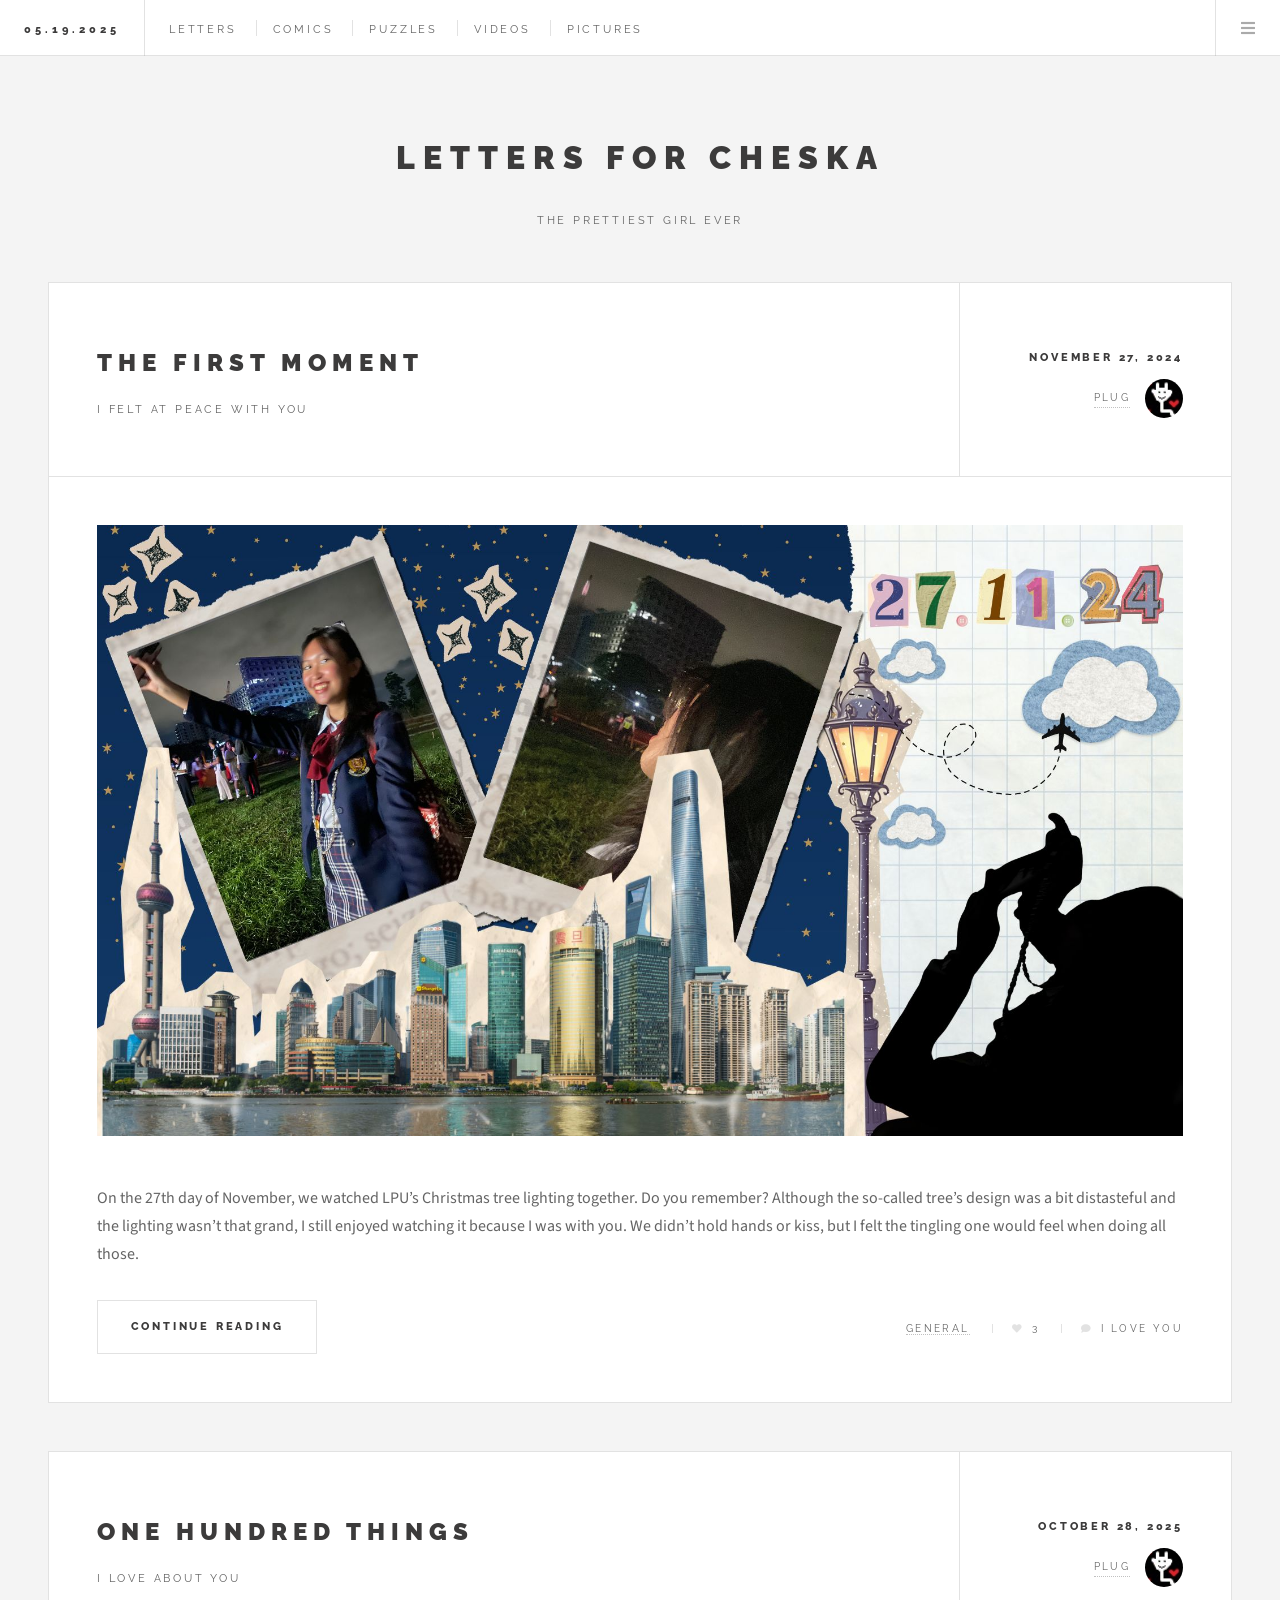
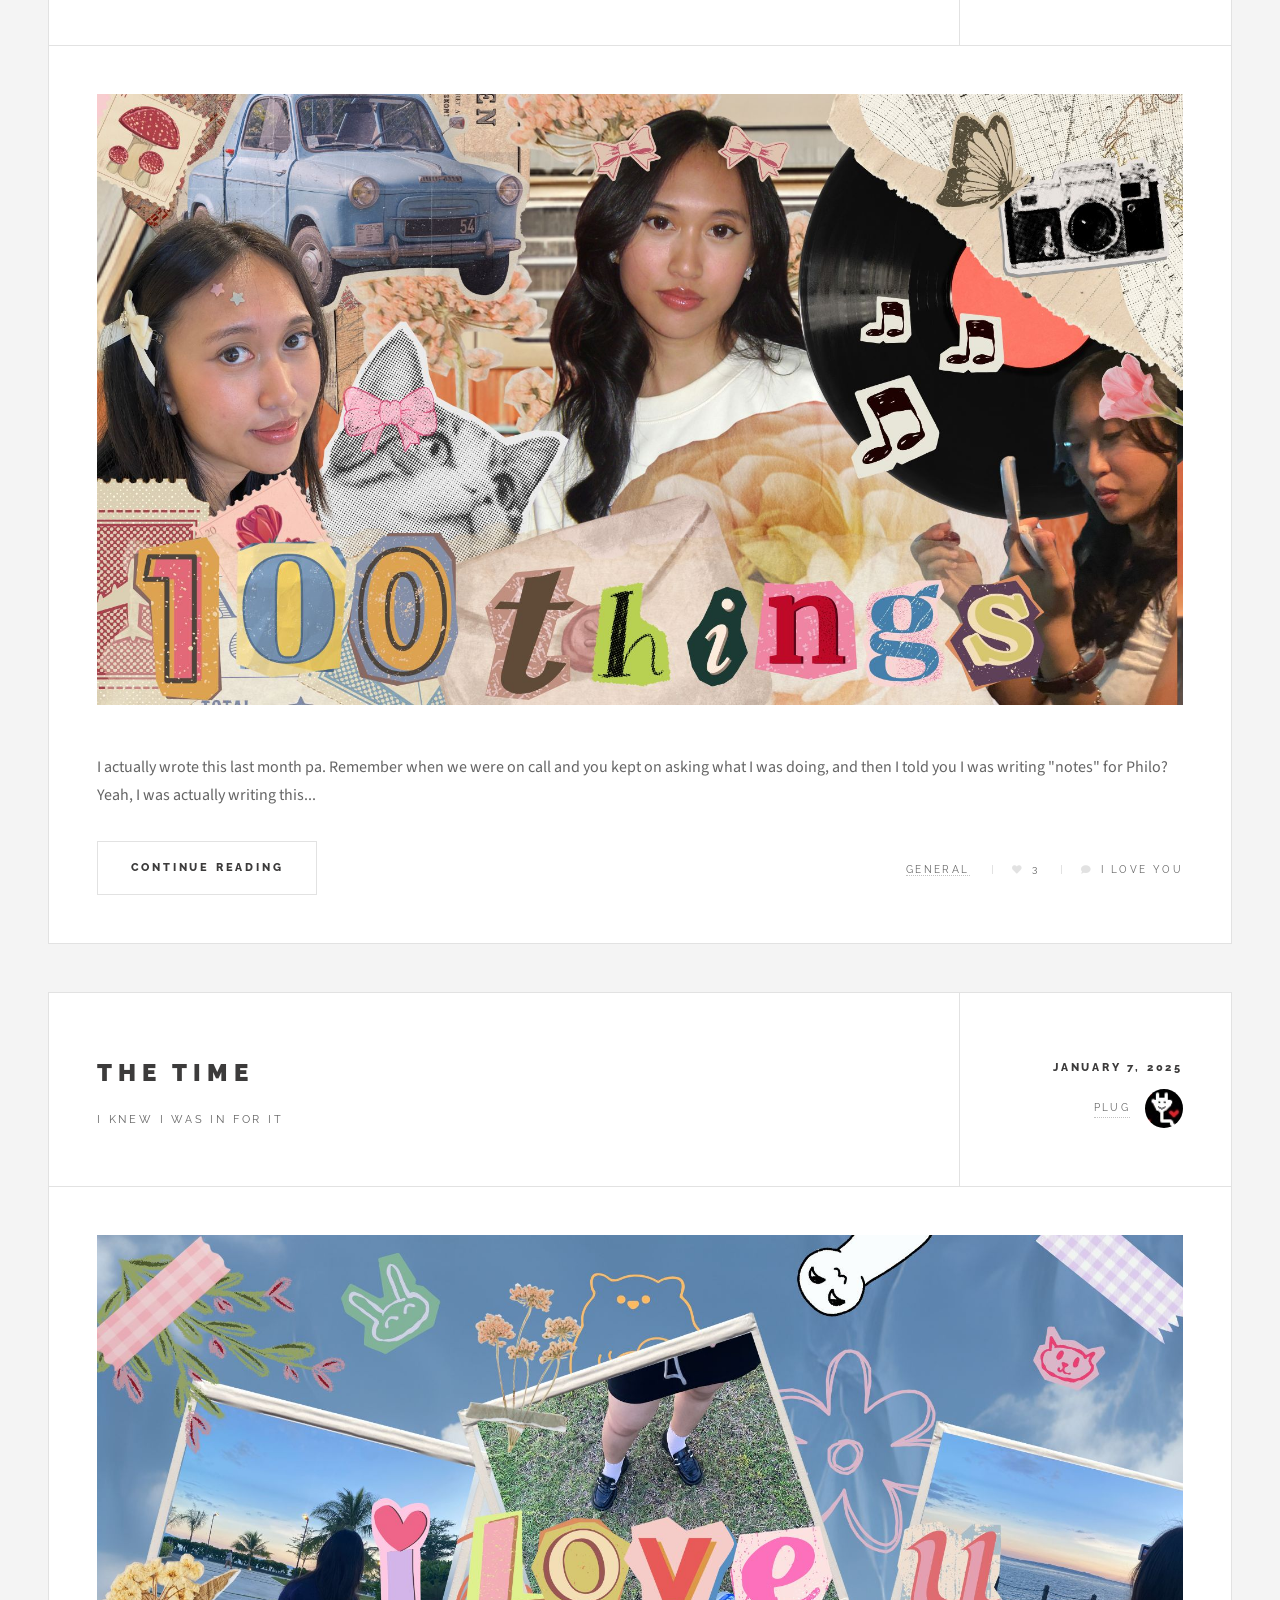
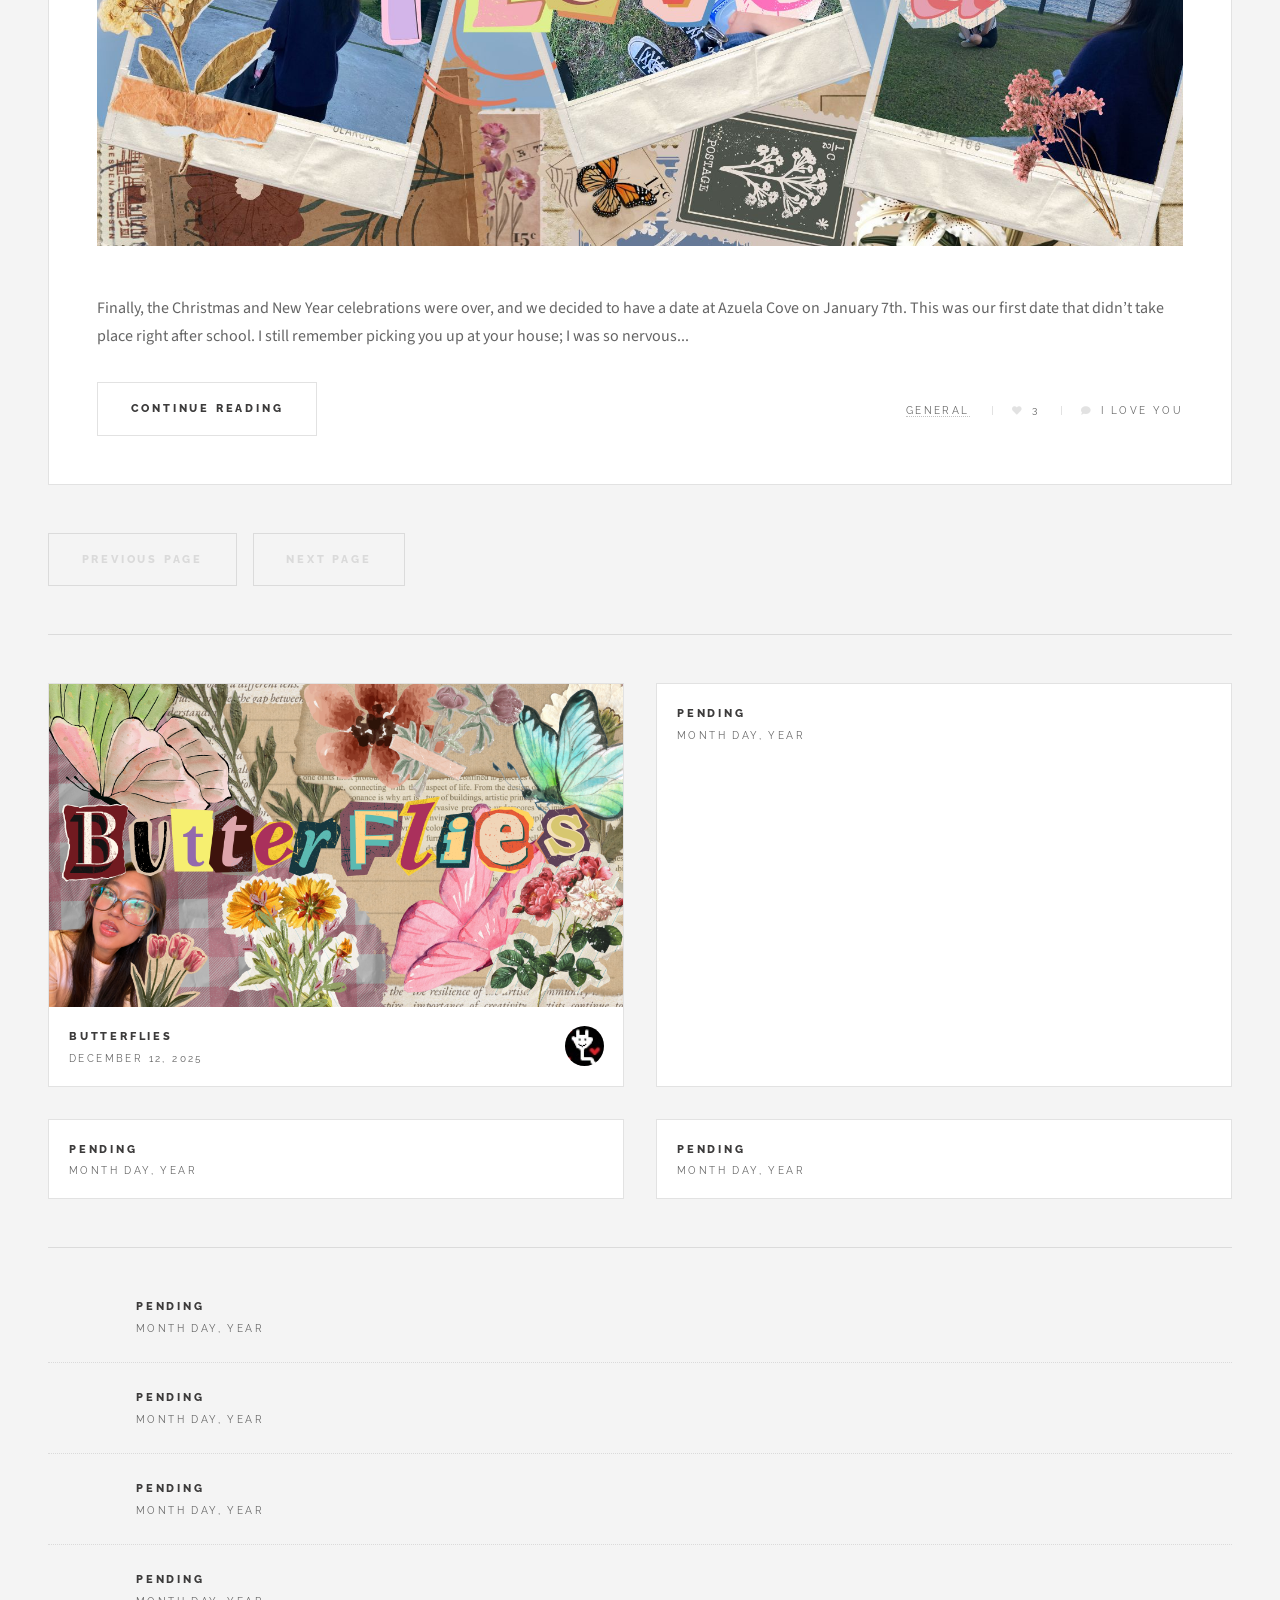
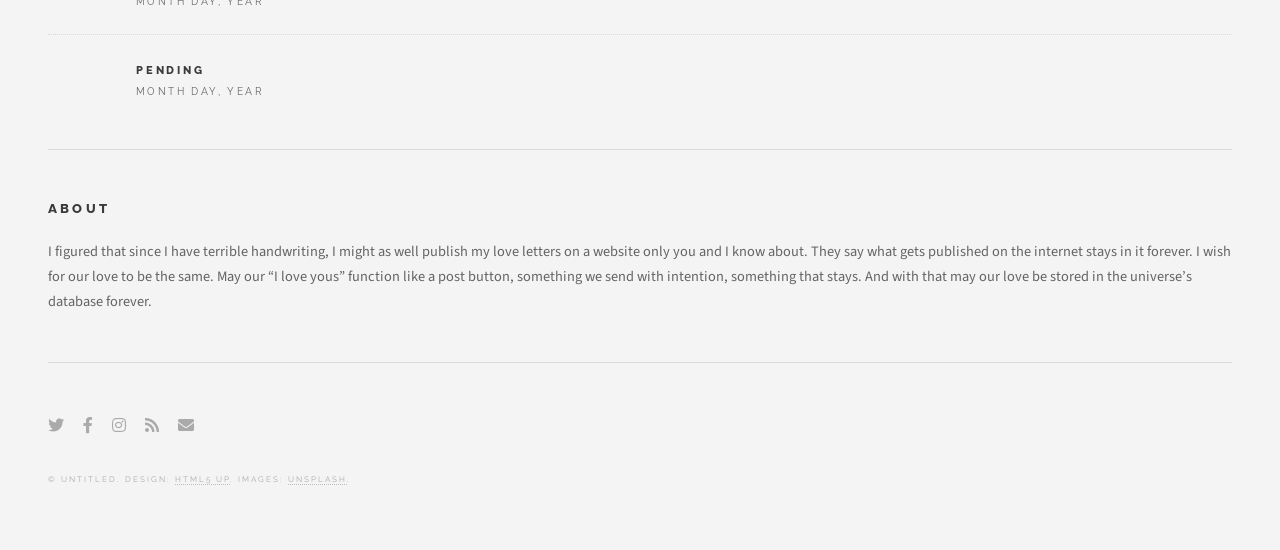
==== commit 3f1e7c1a: "with games!" ====
--- a/index.html
+++ b/index.html
@@ -24,7 +24,7 @@
 							<ul>
 								<li><a href="index.html">LETTERS</a></li>
 								<li><a href="COMICS.html">COMICS</a></li>
-								<li><a href="#">PUZZLES</a></li>
+								<li><a href="Puzzles.html">PUZZLES</a></li>
 								<li><a href="#">VIDEOS</a></li>
 								<li><a href="#">PICTURES</a></li>
 							</ul>
@@ -55,13 +55,13 @@
 							<section>
 								<ul class="links">
 									<li>
-										<a href="#">
+										<a href="COMICS.html">
 											<h3>COMICS</h3>
 											<p>Random comic panels</p>
 										</a>
 									</li>
 									<li>
-										<a href="#">
+										<a href="Puzzles.html">
 											<h3>Puzzles</h3>
 											<p>My baby's hobby</p>
 										</a>
@@ -526,11 +526,11 @@
 									<!-- Mini Post -->
 										<article class="mini-post">
 											<header>
-												<h3><a href="#">PENDING</a></h3>
-												<time class="published" datetime="2015-10-20">Month day, year</time>
-												<a href="#" class="author"><img src="images/avatar.jpg" alt="" /></a>
-											</header>
-											<a href="single.html" class="image"><img src="images/pic04.jpg" alt="" /></a>
+												<h3><a href="x.html">Butterflies</a></h3>
+												<time class="published" datetime="2015-10-20">DECEMBER 12, 2025</time>
+												<a class="author"><img src="assets/images/avatar.jpg" alt="" /></a>
+											</header>
+											<a href="x.html" class="image"><img src="assets/images/Butterflies.png" alt="" /></a>
 										</article>
 
 									<!-- Mini Post -->
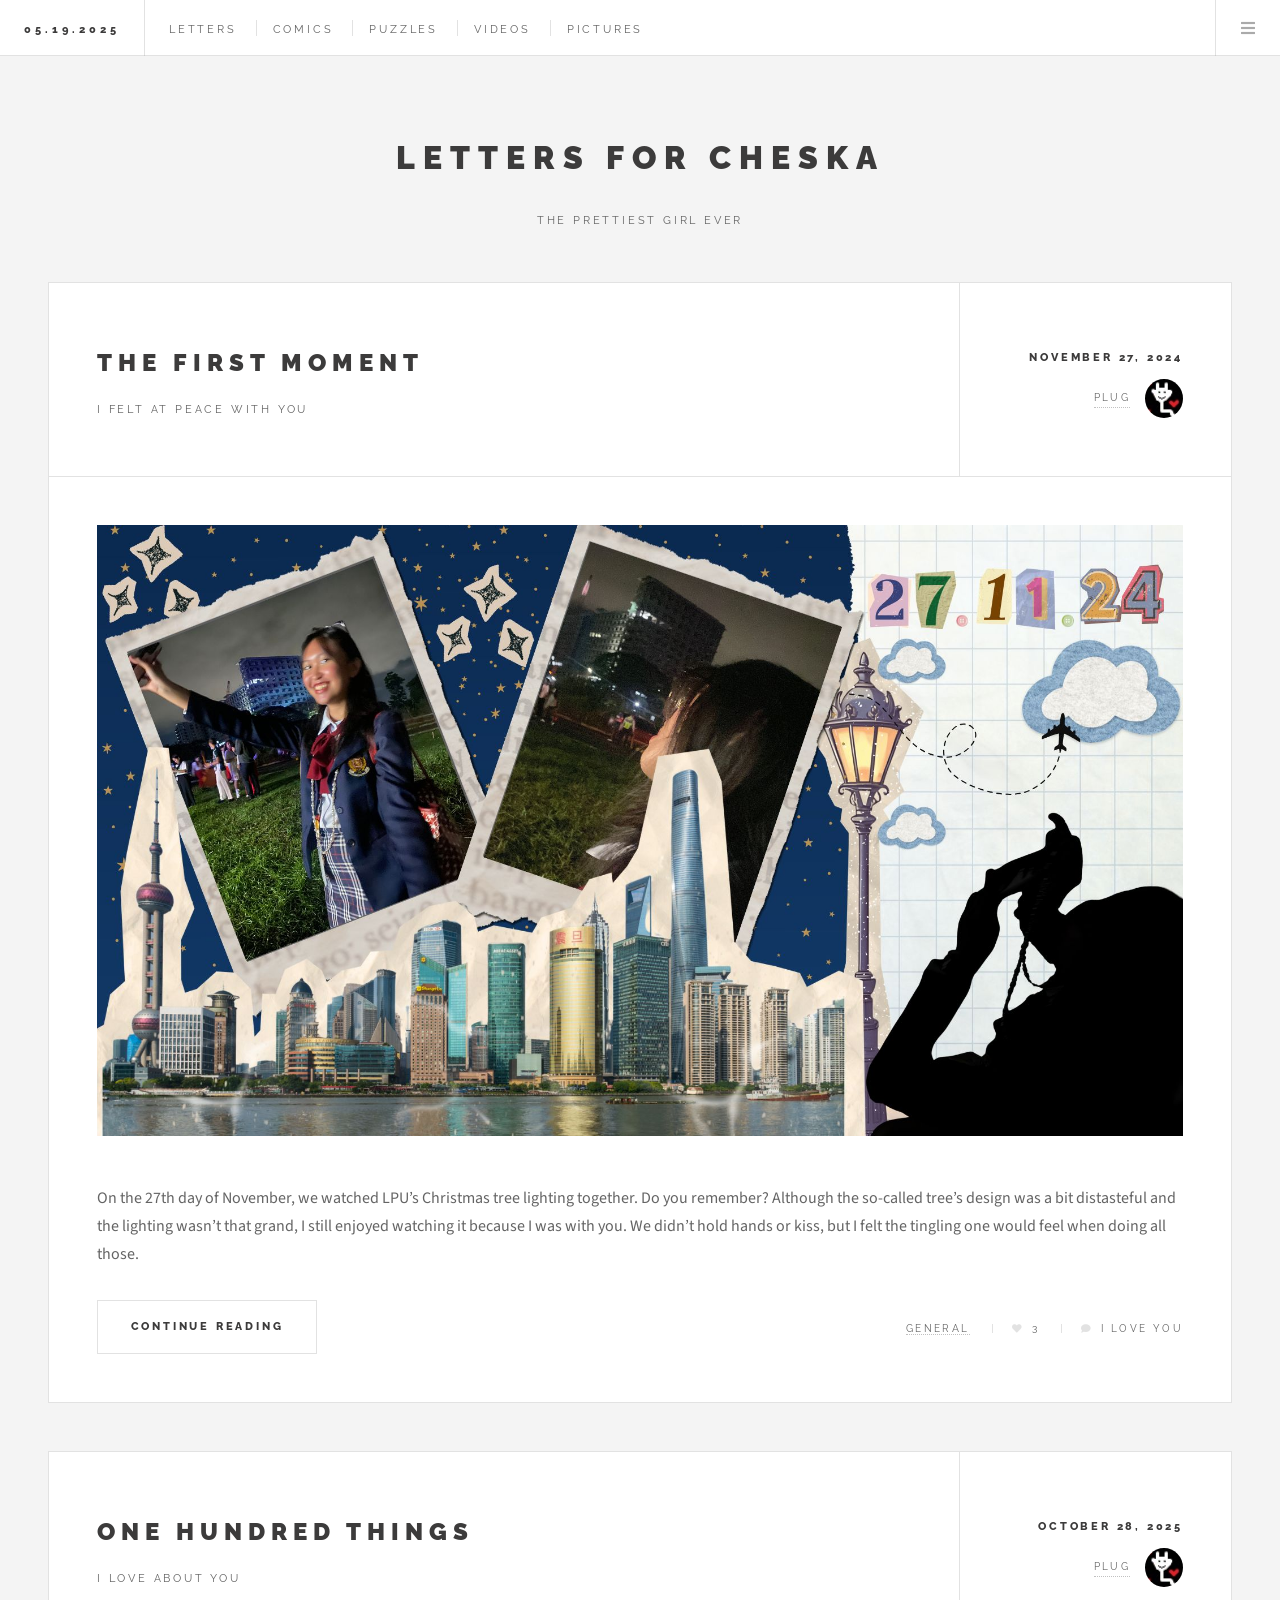
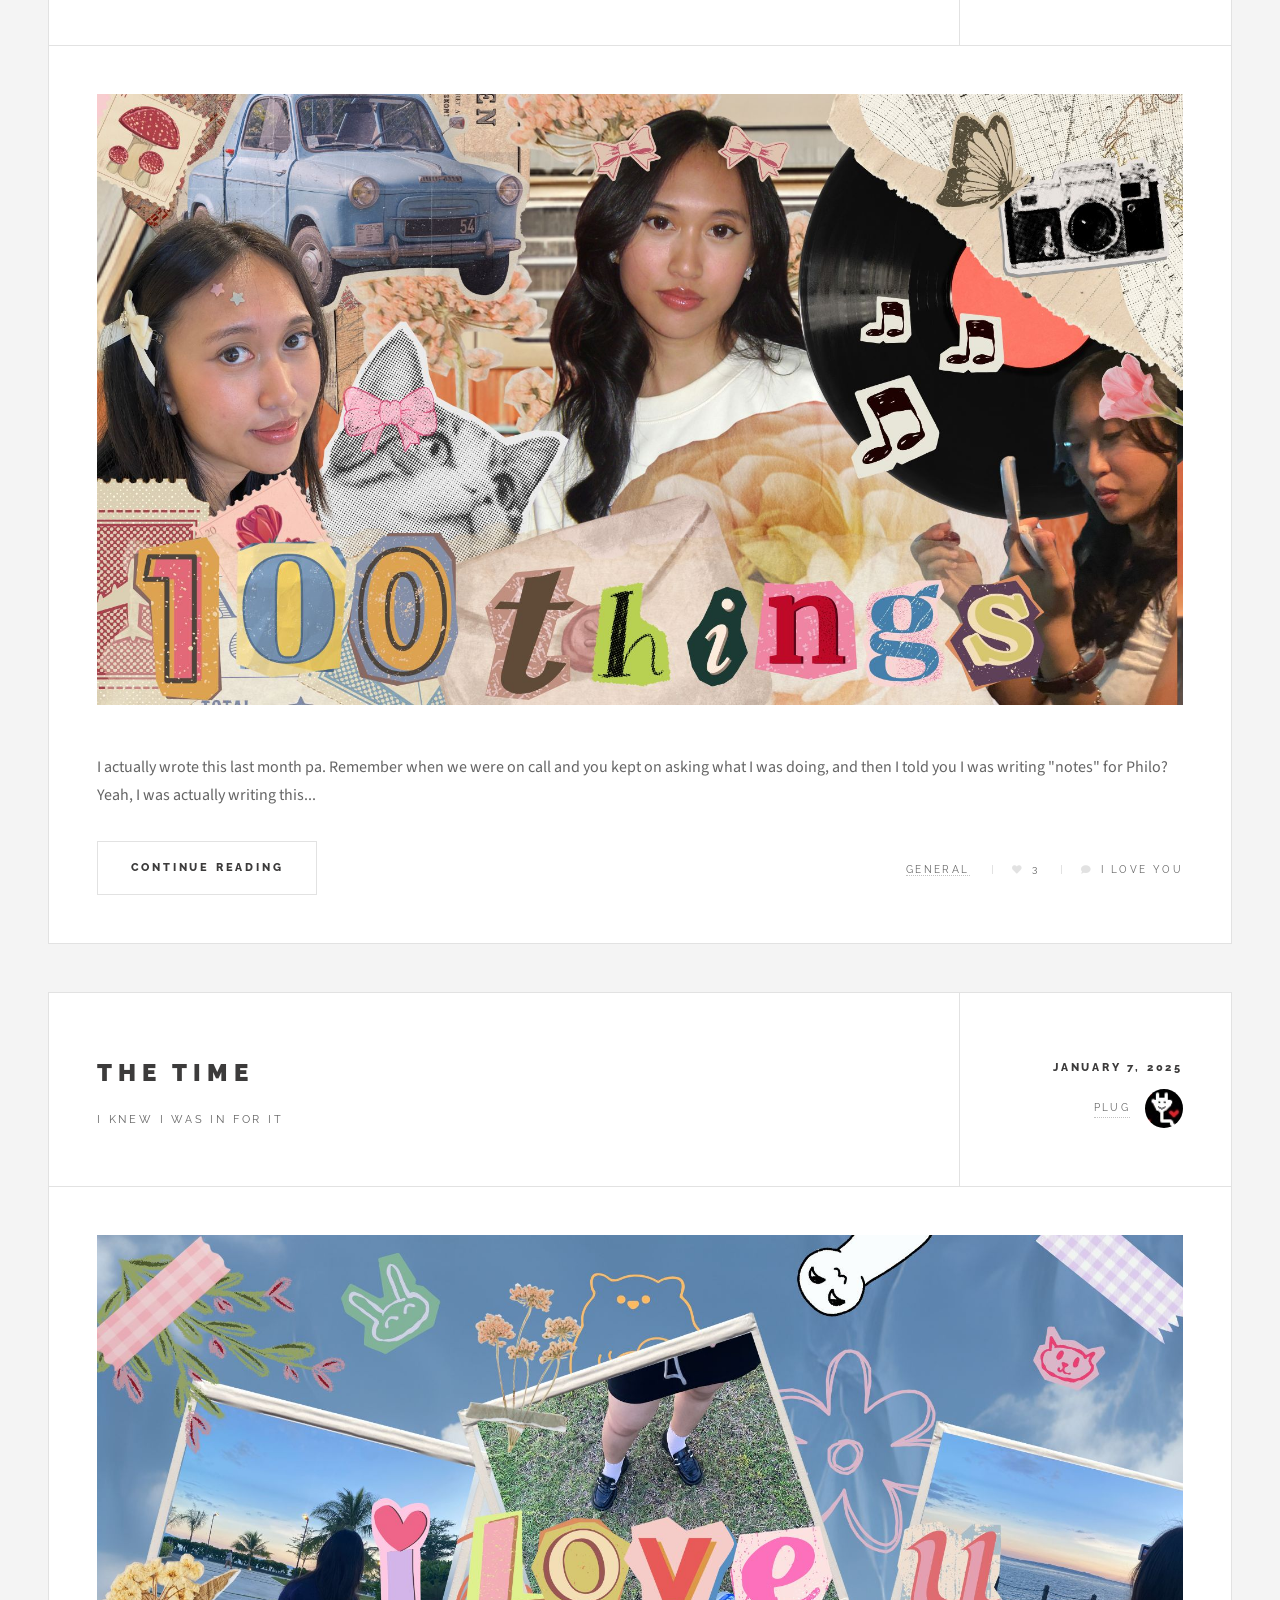
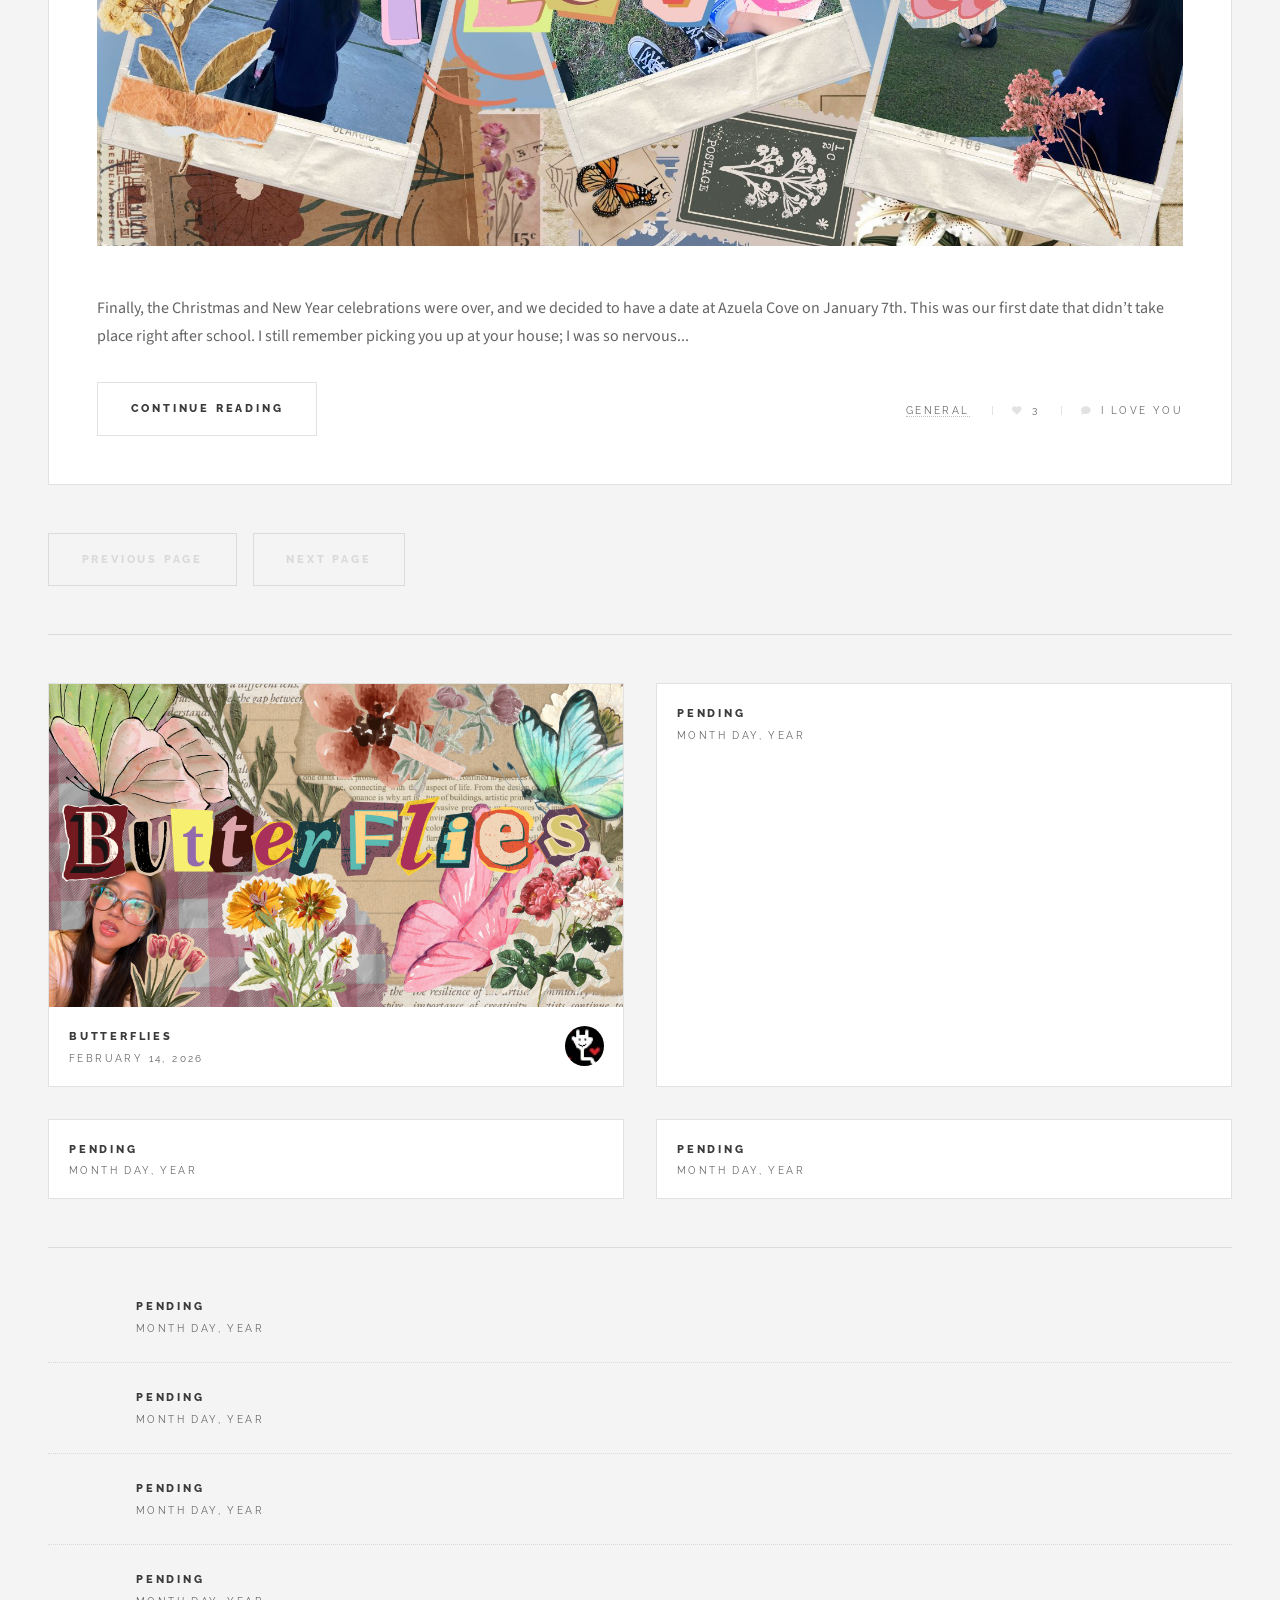
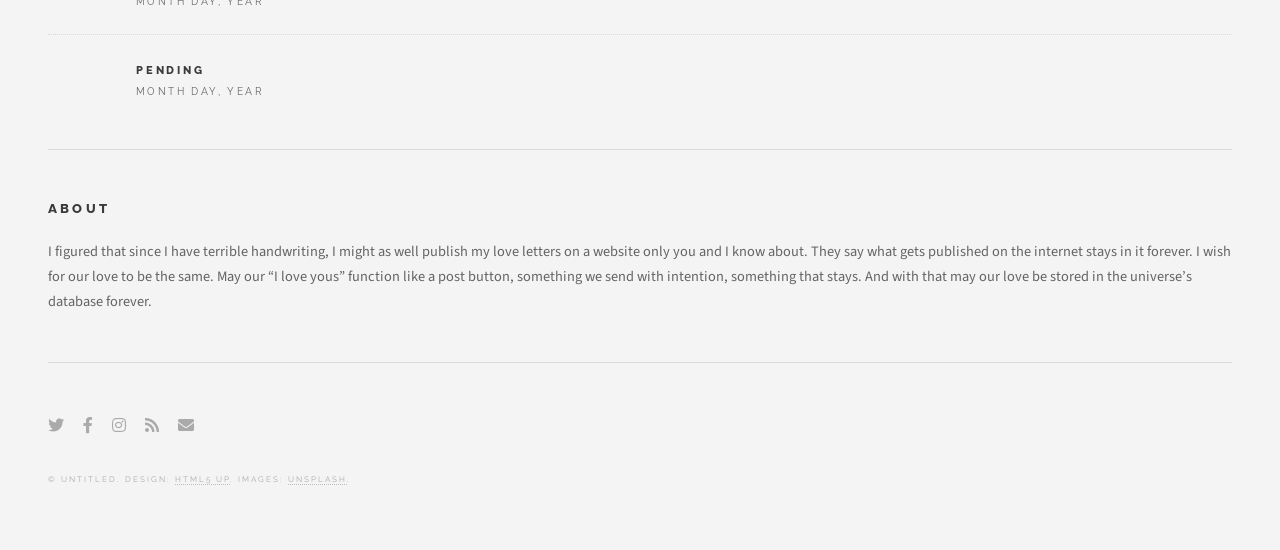
==== commit 208e7061: "dsdsscsccsc" ====
--- a/index.html
+++ b/index.html
@@ -527,10 +527,10 @@
 										<article class="mini-post">
 											<header>
 												<h3><a href="x.html">Butterflies</a></h3>
-												<time class="published" datetime="2015-10-20">DECEMBER 12, 2025</time>
+												<time class="published" datetime="2015-10-20">February 14, 2026</time>
 												<a class="author"><img src="assets/images/avatar.jpg" alt="" /></a>
 											</header>
-											<a href="x.html" class="image"><img src="assets/images/Butterflies.png" alt="" /></a>
+											<a href="Butterflies.html" class="image"><img src="assets/images/Butterflies.png" alt="" /></a>
 										</article>
 
 									<!-- Mini Post -->
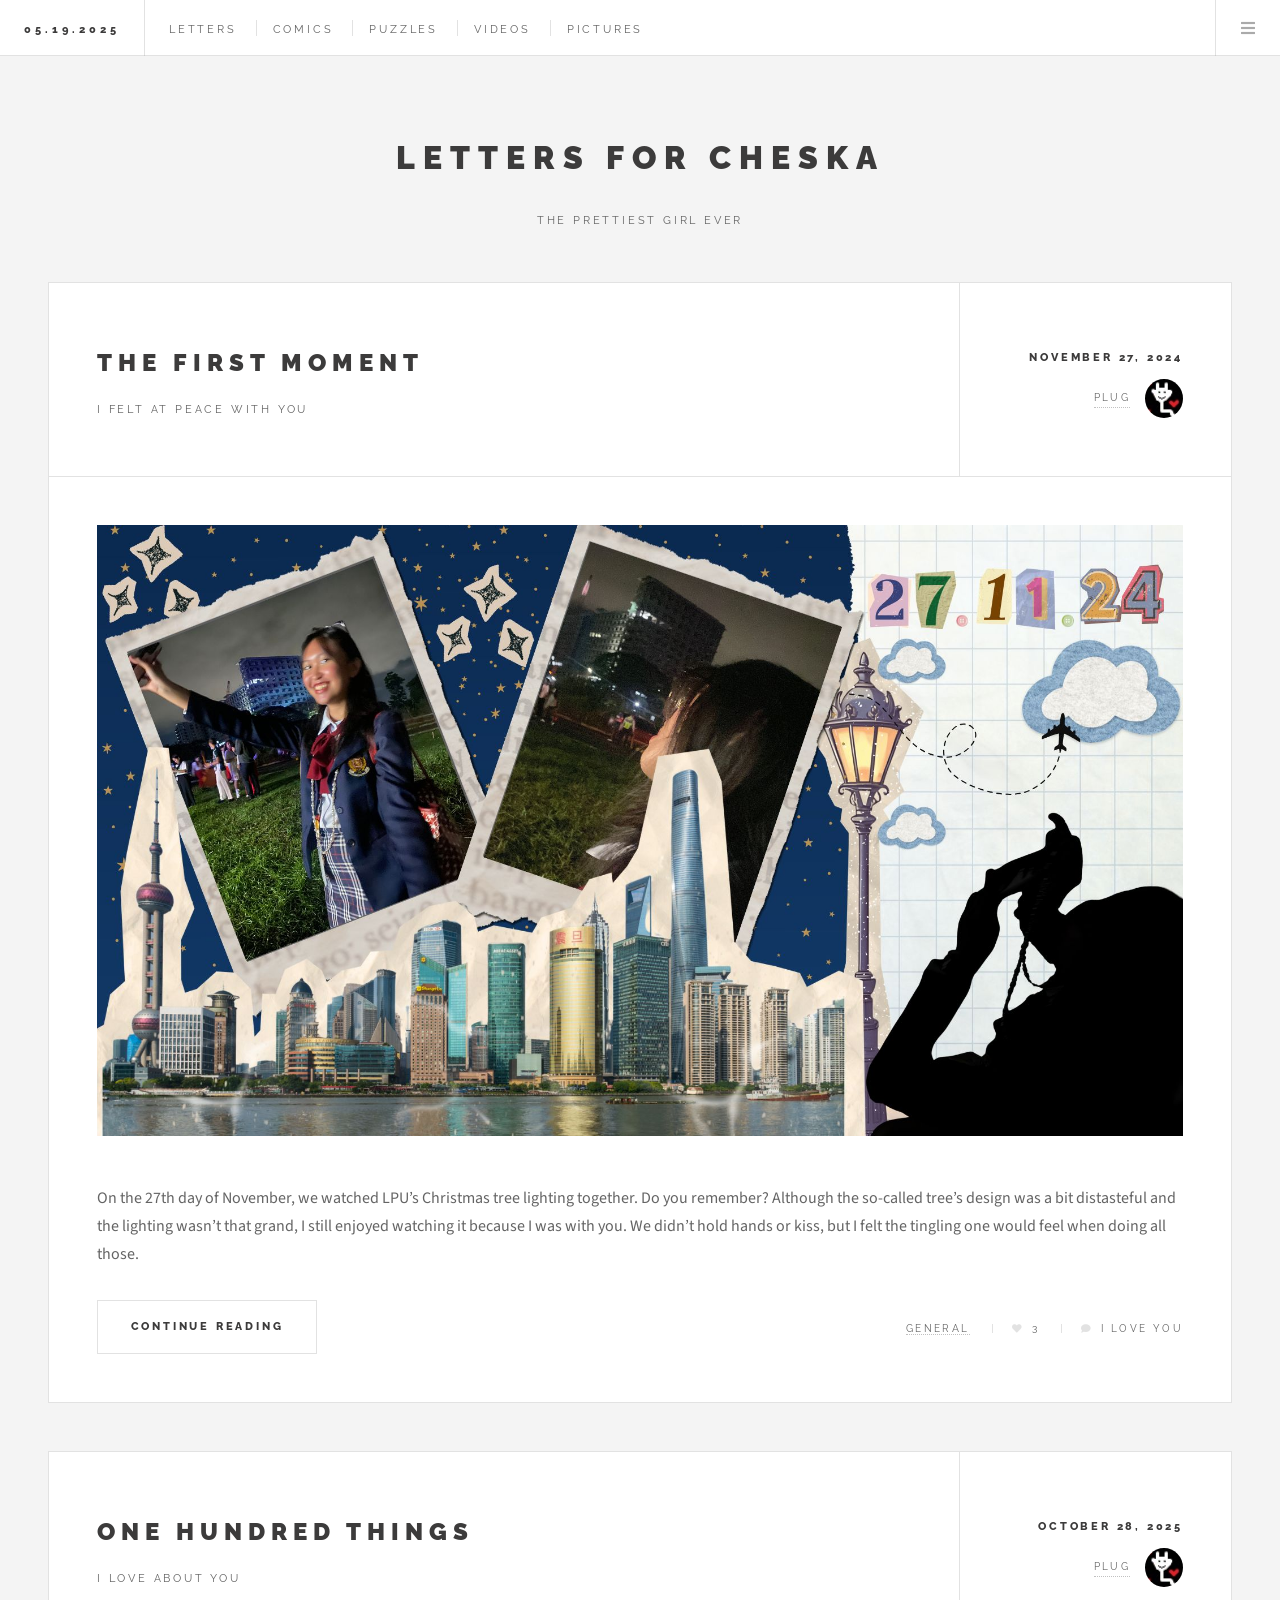
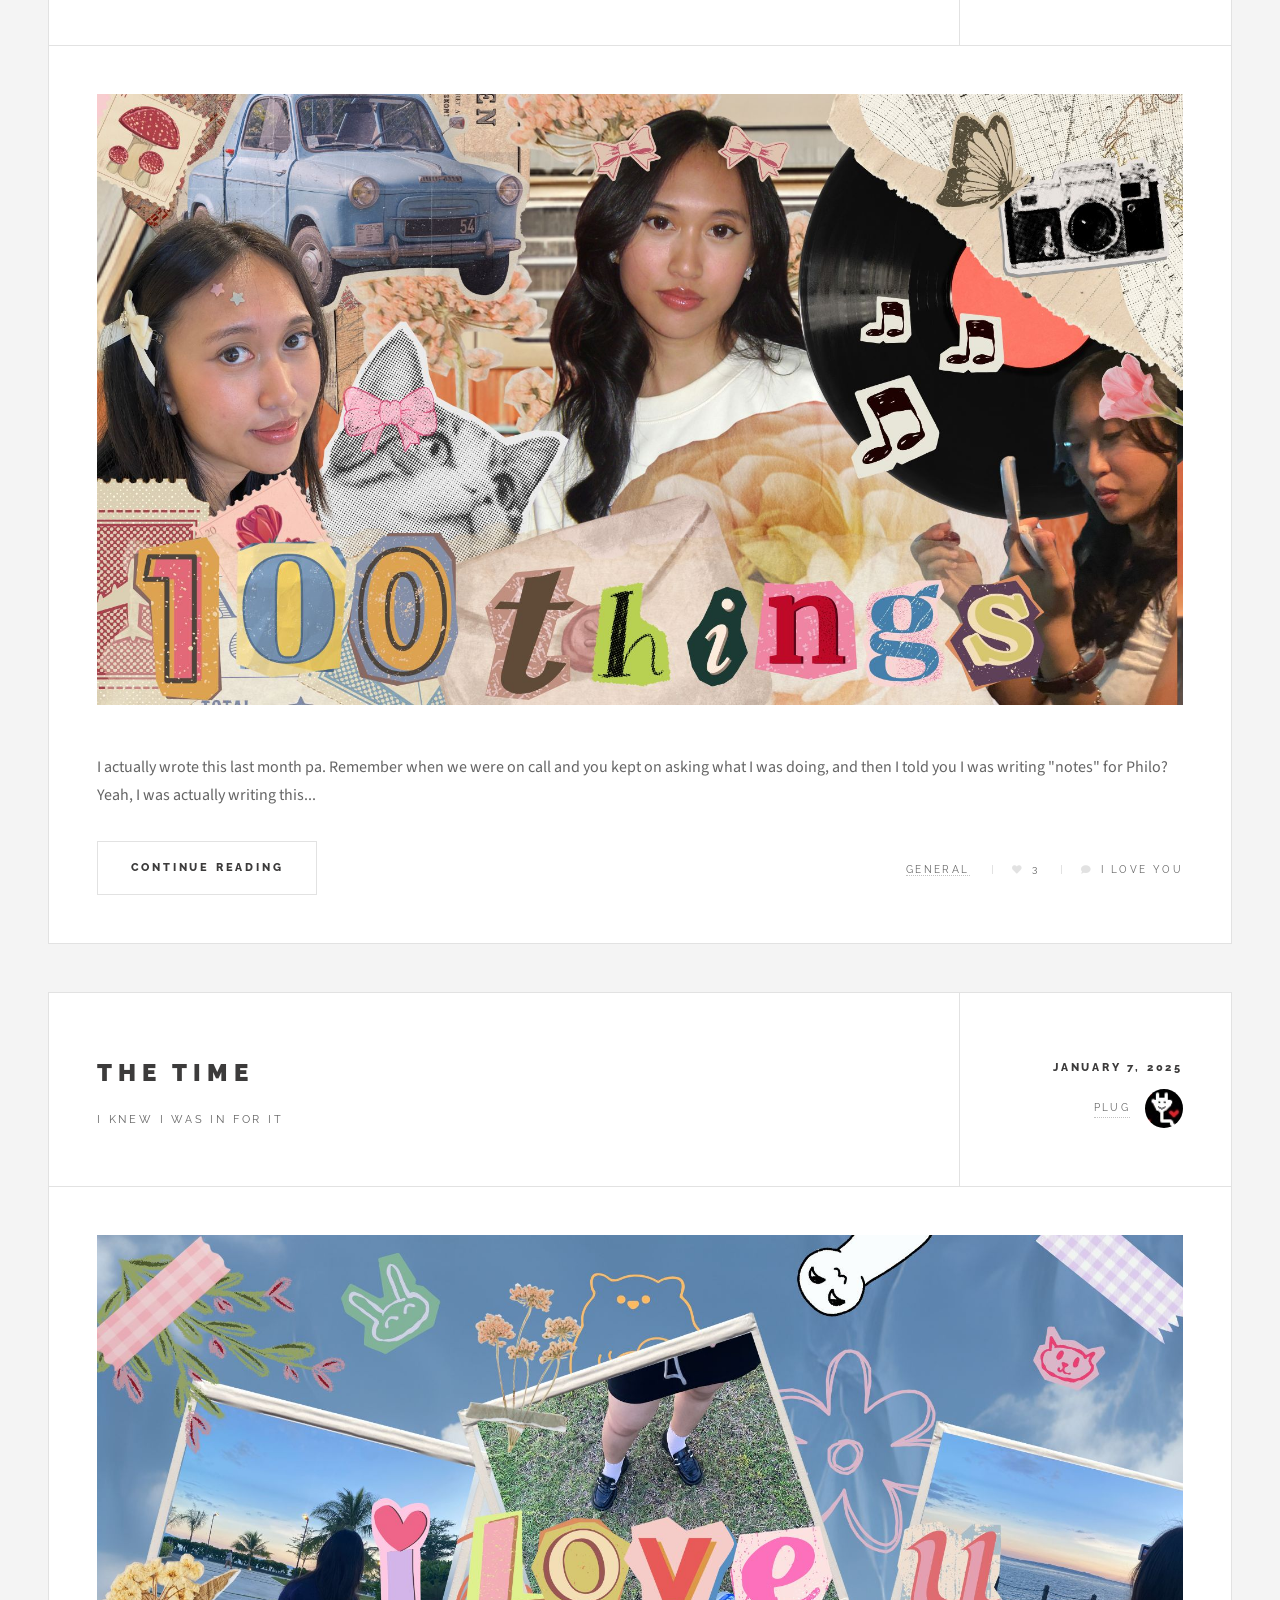
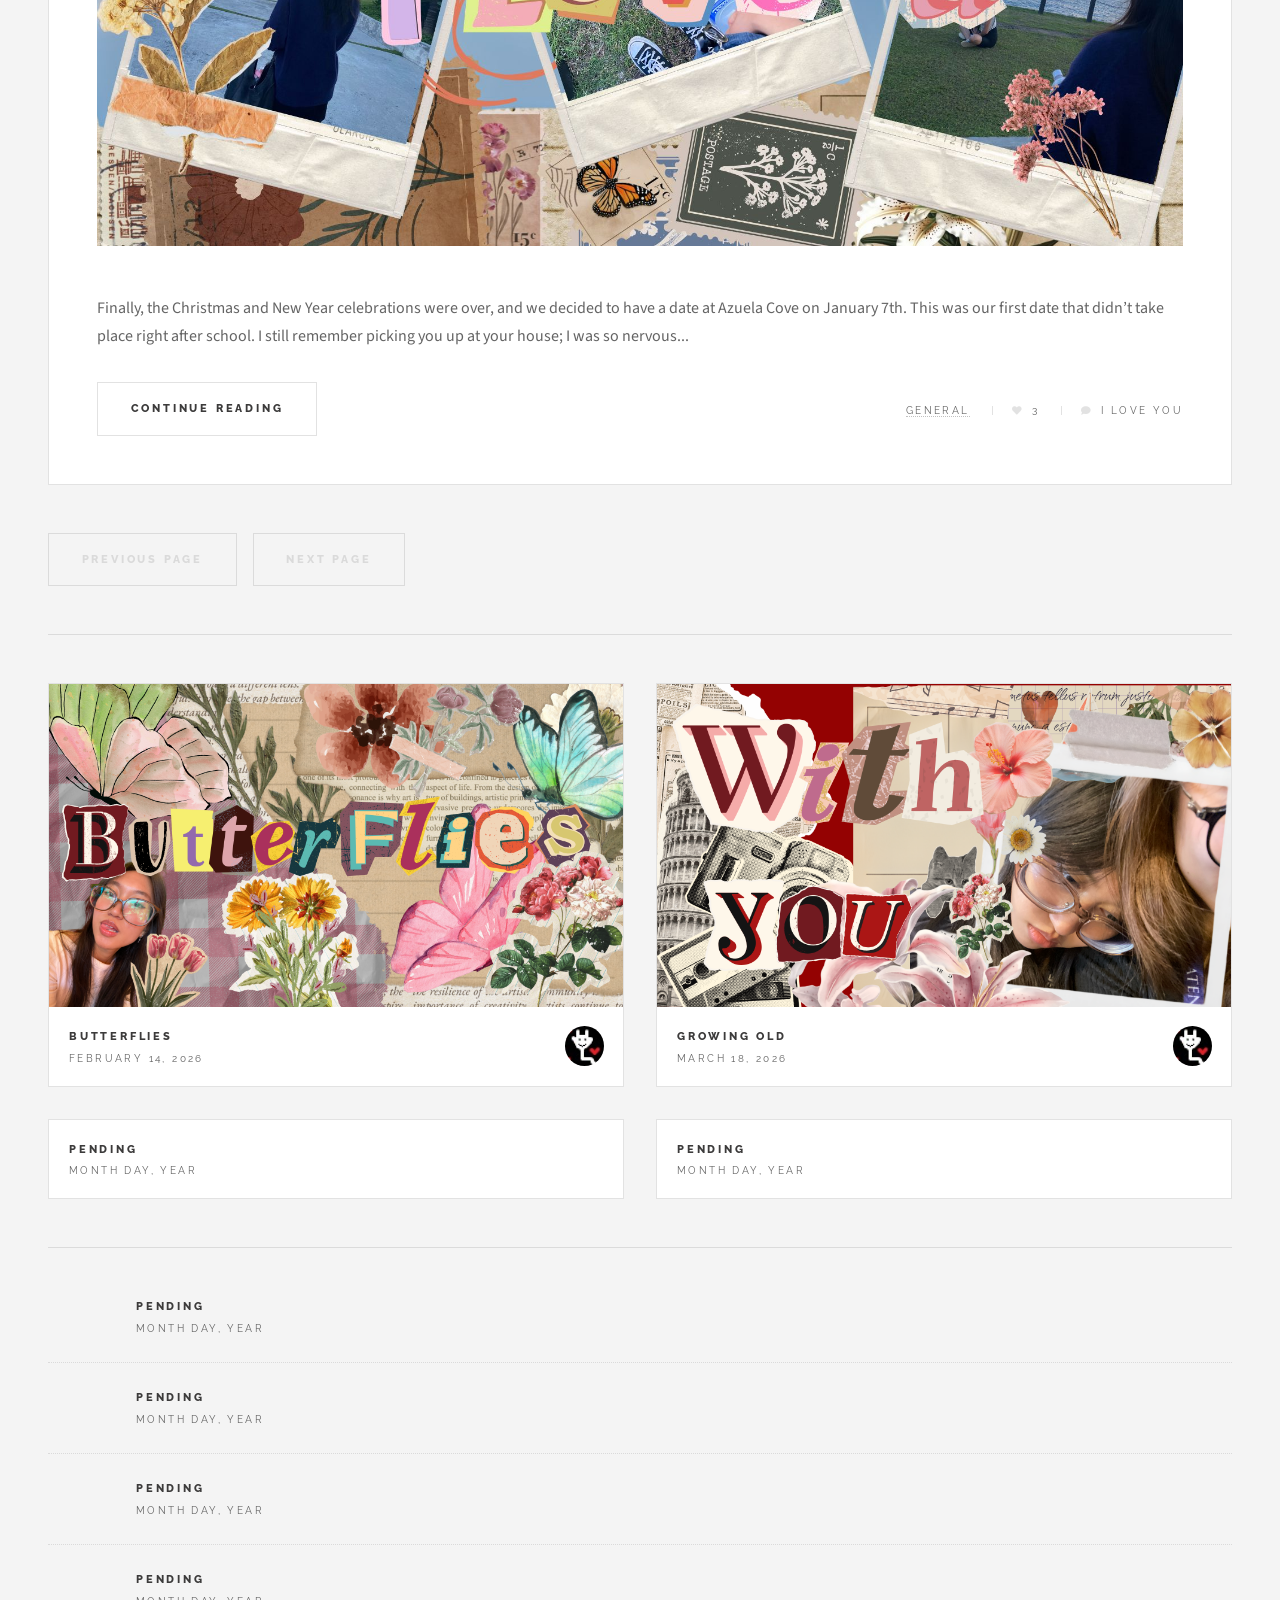
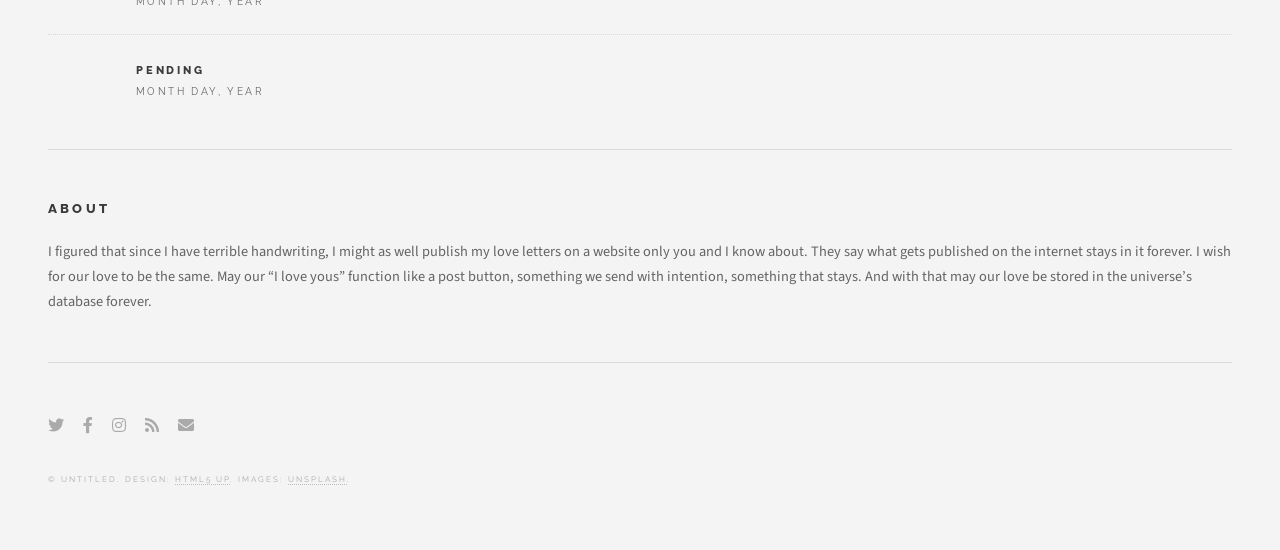
==== commit d7572e5d: "show up q" ====
--- a/index.html
+++ b/index.html
@@ -526,7 +526,7 @@
 									<!-- Mini Post -->
 										<article class="mini-post">
 											<header>
-												<h3><a href="x.html">Butterflies</a></h3>
+												<h3><a href="Butterflies.html">Butterflies</a></h3>
 												<time class="published" datetime="2015-10-20">February 14, 2026</time>
 												<a class="author"><img src="assets/images/avatar.jpg" alt="" /></a>
 											</header>
@@ -536,11 +536,11 @@
 									<!-- Mini Post -->
 										<article class="mini-post">
 											<header>
-												<h3><a href="#">pending</a></h3>
-												<time class="published" datetime="2015-10-19">month day, year</time>
-												<a href="#" class="author"><img src="images/avatar.jpg" alt="" /></a>
-											</header>
-											<a href="single.html" class="image"><img src="images/pic05.jpg" alt="" /></a>
+												<h3><a href="19th.html">growing old</a></h3>
+												<time class="published" datetime="2015-10-19">march 18, 2026</time>
+												<a href="#" class="author"><img src="assets/images/avatar.jpg" alt="" /></a>
+											</header>
+											<a href="19th.html" class="image"><img src="assets/images/with%20you.png" alt="" /></a>
 										</article>
 
 									<!-- Mini Post -->
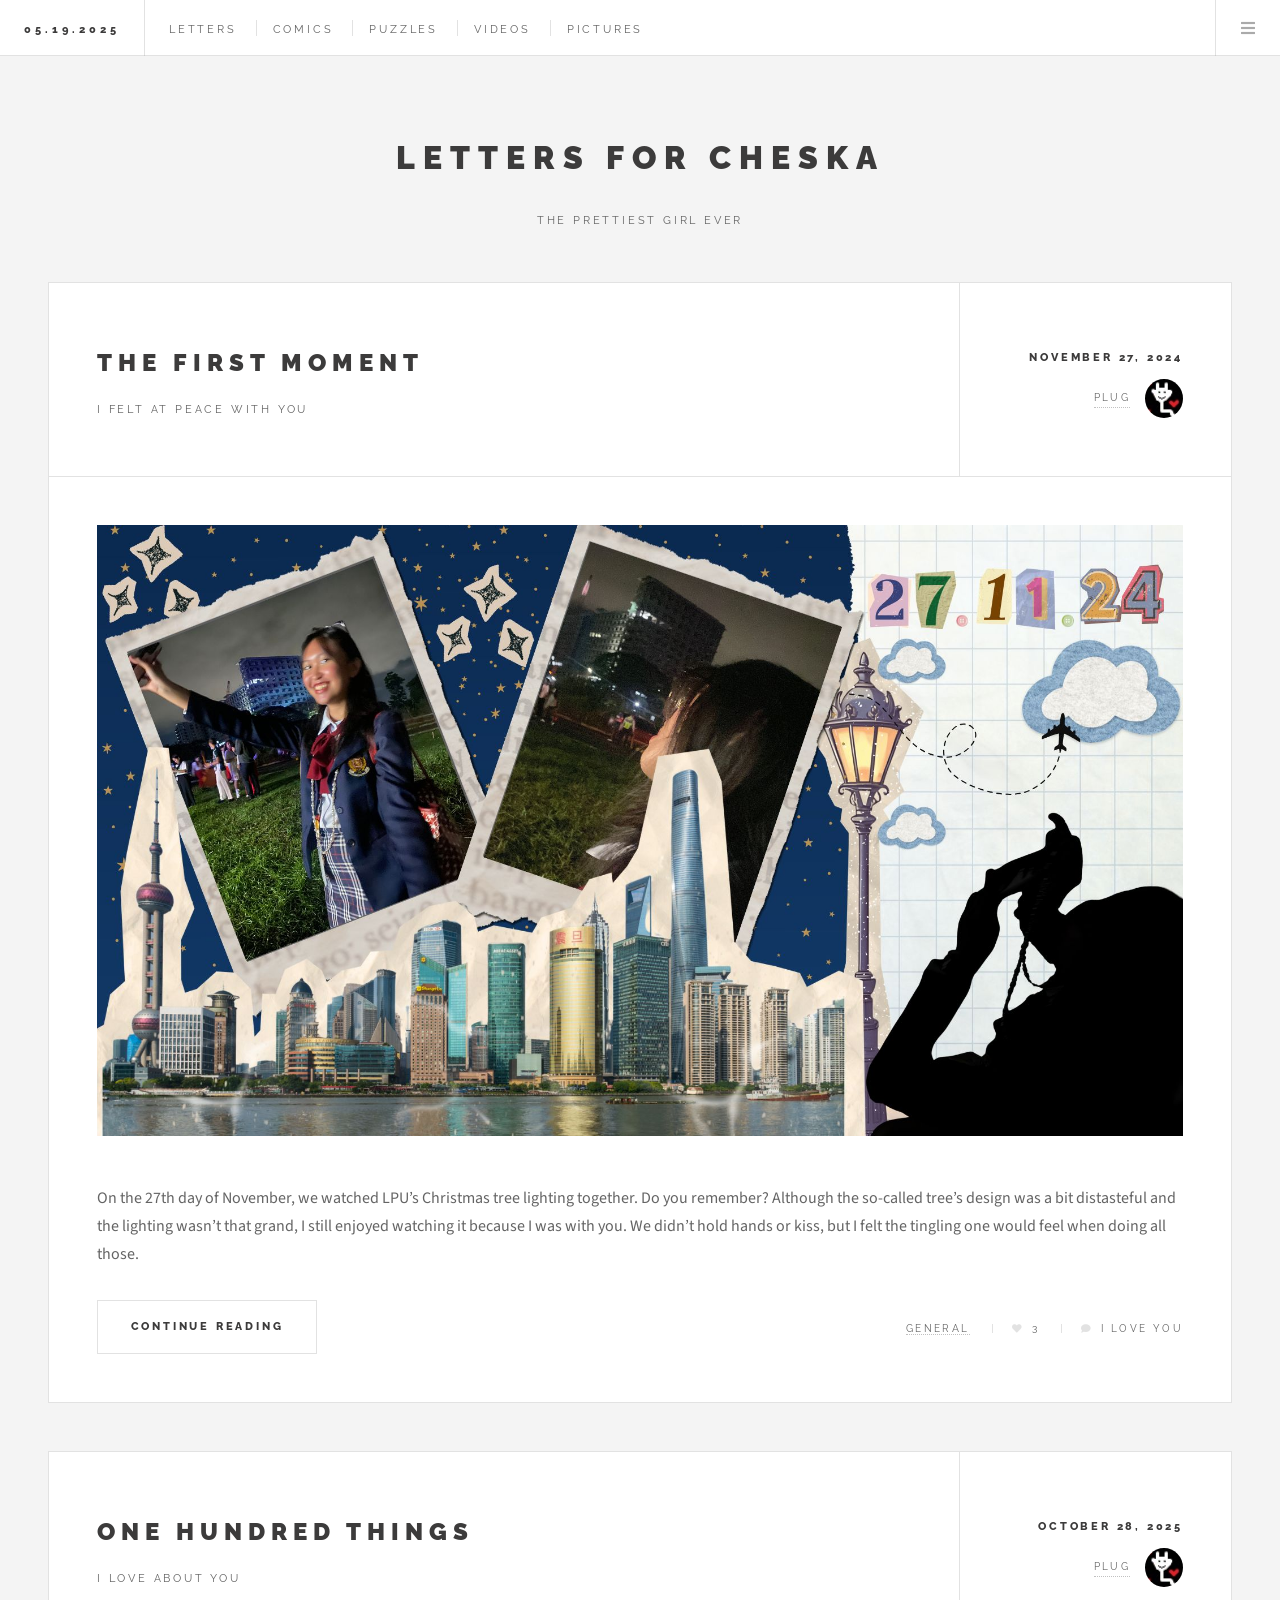
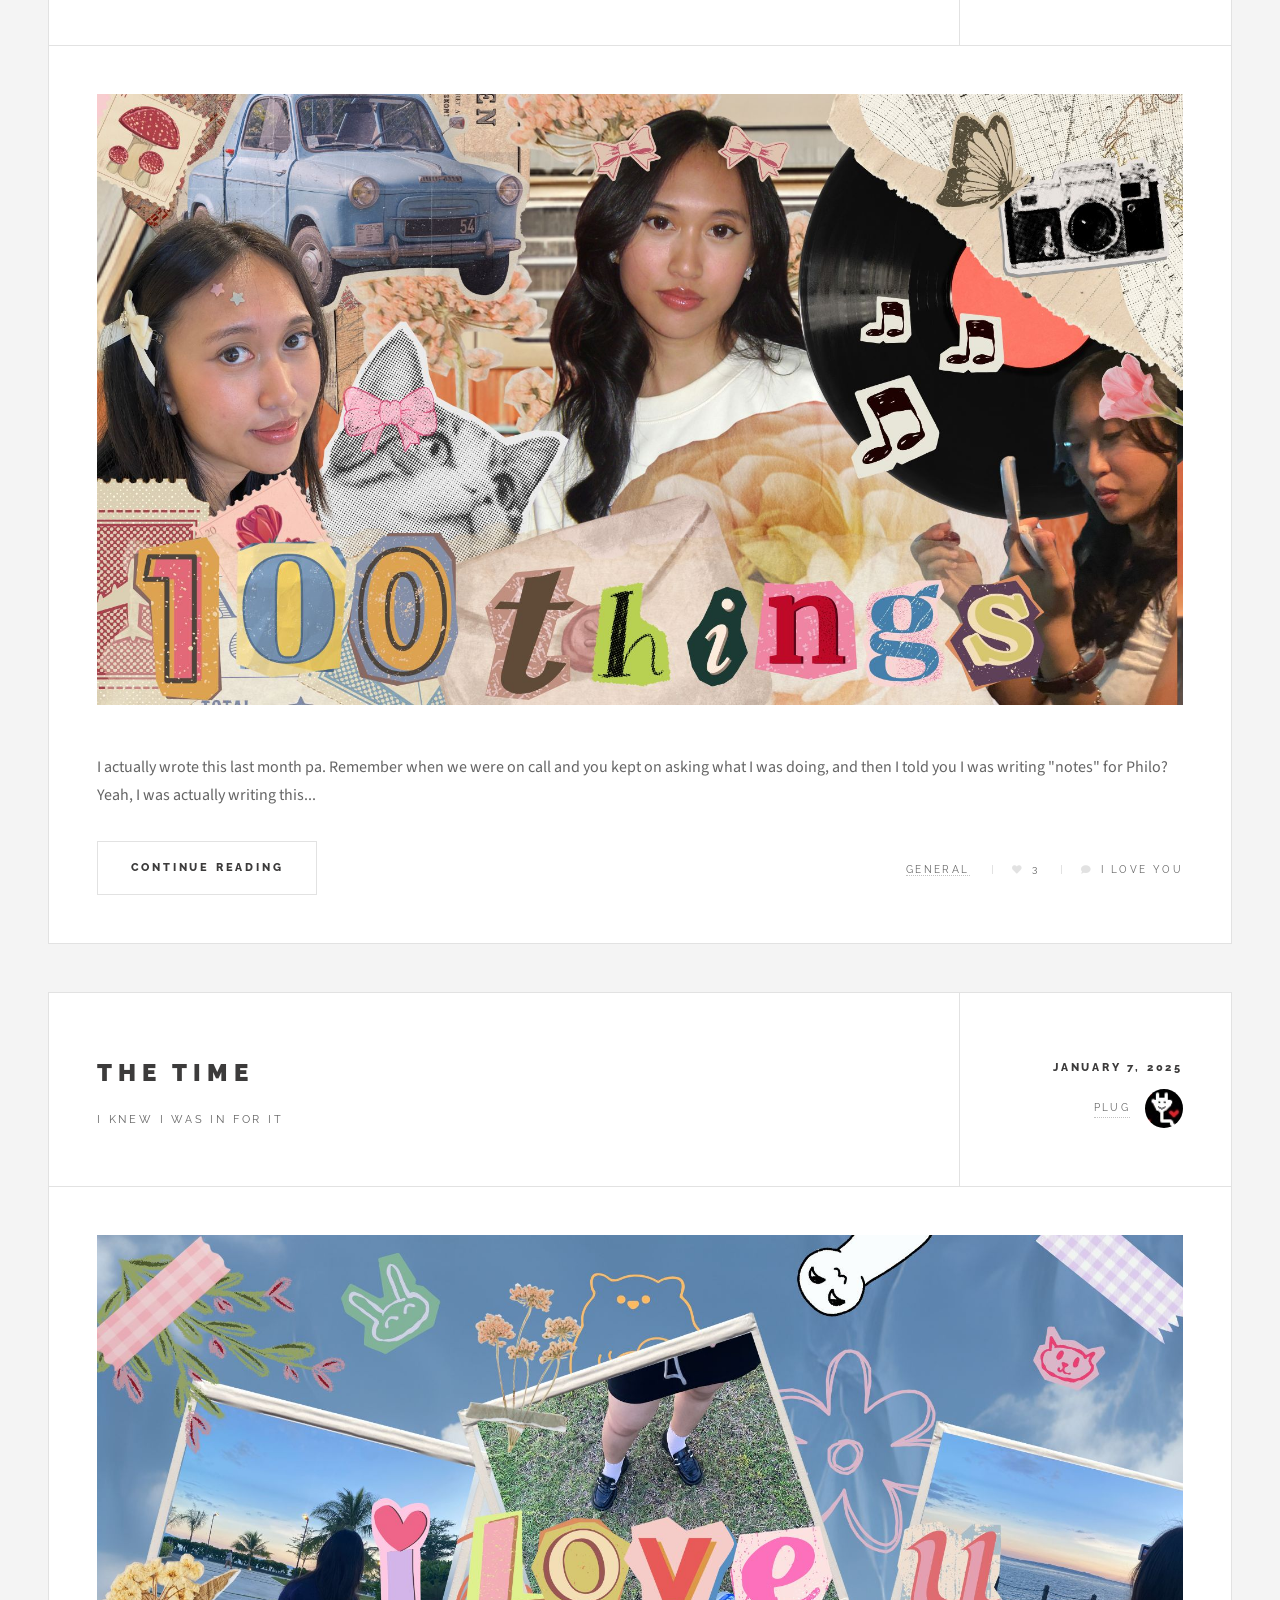
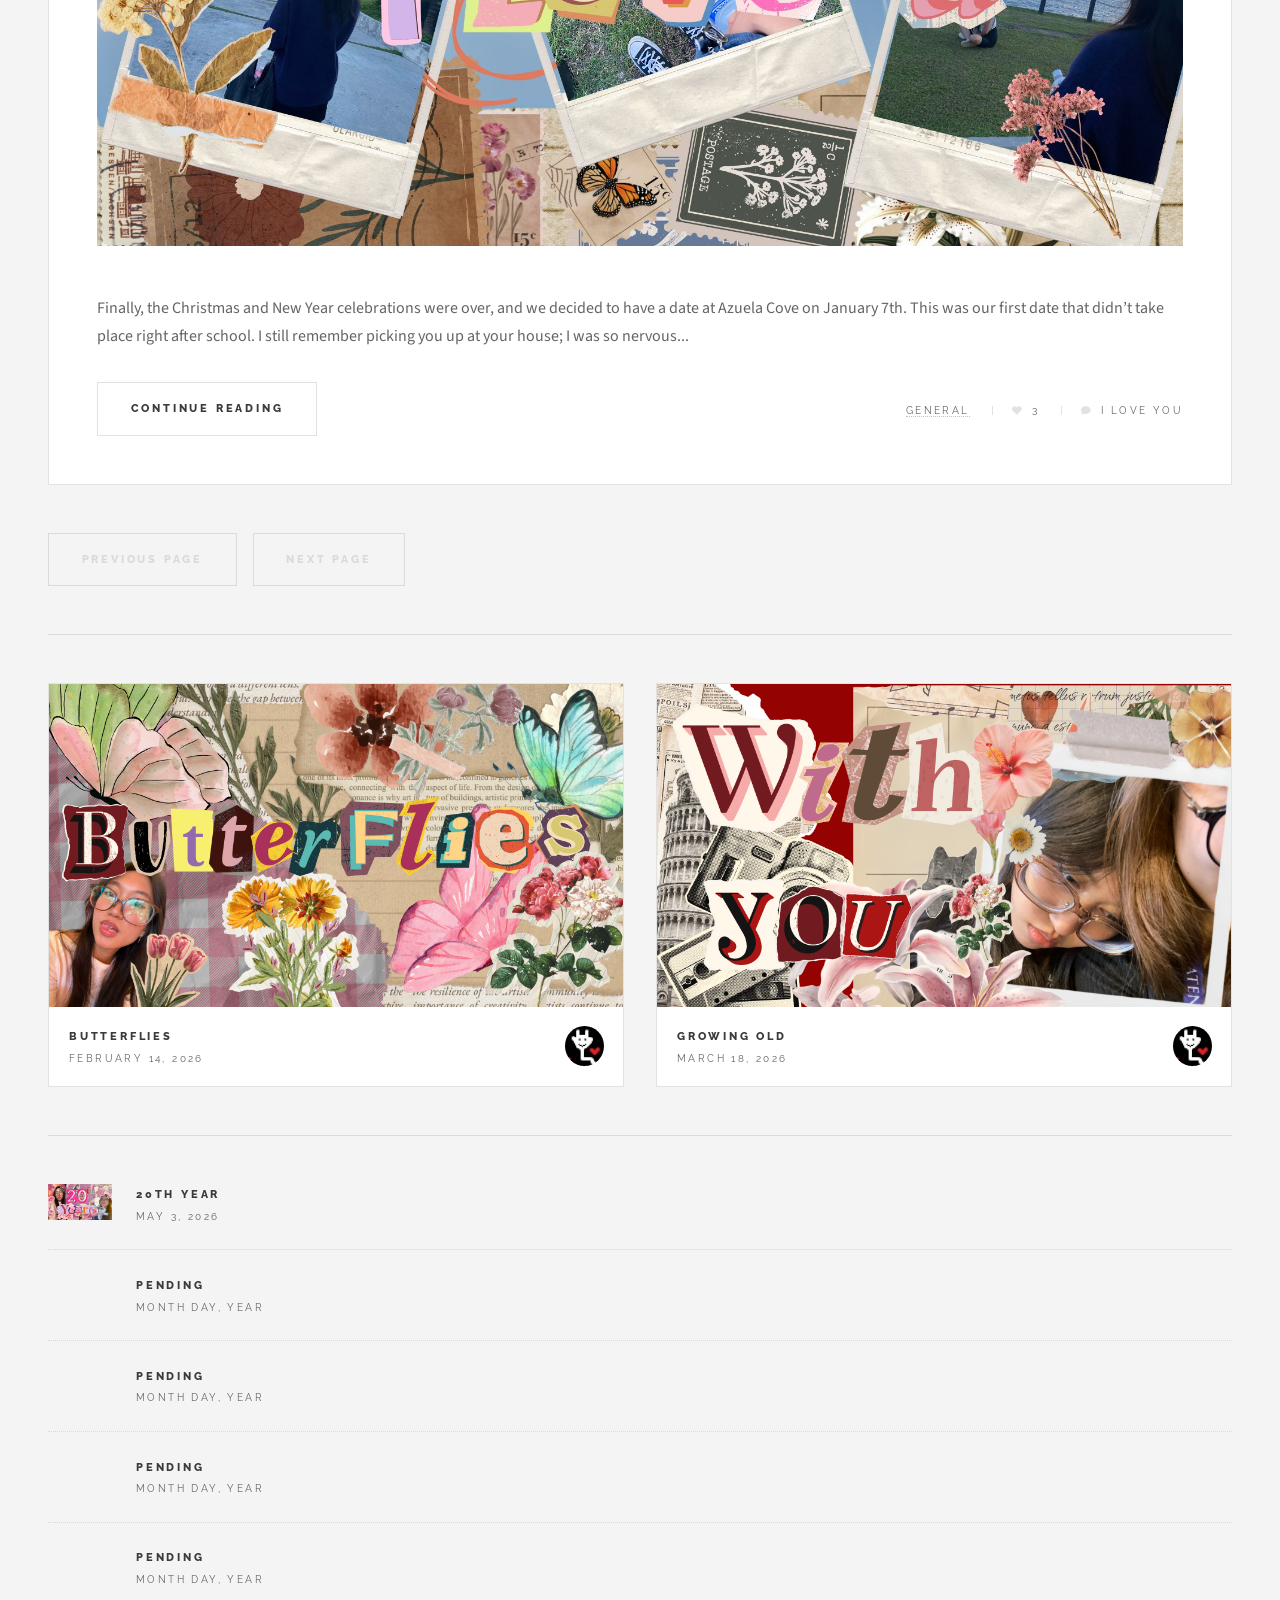
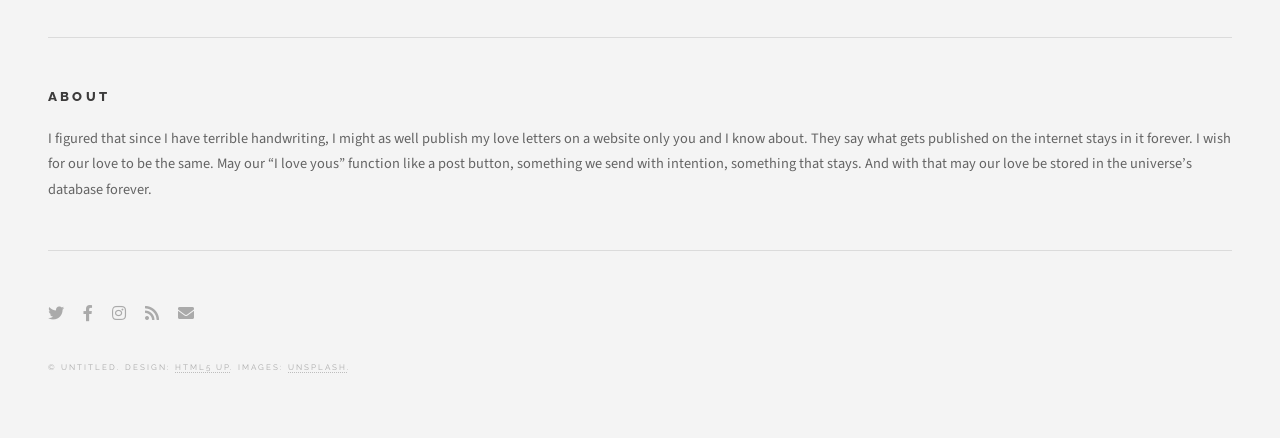
==== commit a5443839: "20th" ====
--- a/index.html
+++ b/index.html
@@ -538,30 +538,12 @@
 											<header>
 												<h3><a href="19th.html">growing old</a></h3>
 												<time class="published" datetime="2015-10-19">march 18, 2026</time>
-												<a href="#" class="author"><img src="assets/images/avatar.jpg" alt="" /></a>
+												<a href="19th.html" class="author"><img src="assets/images/avatar.jpg" alt="" /></a>
 											</header>
 											<a href="19th.html" class="image"><img src="assets/images/with%20you.png" alt="" /></a>
 										</article>
 
-									<!-- Mini Post -->
-										<article class="mini-post">
-											<header>
-												<h3><a href="#">pending</a></h3>
-												<time class="published" datetime="2015-10-18">month day, year</time>
-												<a href="#" class="author"><img src="images/avatar.jpg" alt="" /></a>
-											</header>
-											<a href="single.html" class="image"><img src="images/pic06.jpg" alt="" /></a>
-										</article>
-
-									<!-- Mini Post -->
-										<article class="mini-post">
-											<header>
-												<h3><a href="#">pending</a></h3>
-												<time class="published" datetime="2015-10-17">month day, year</time>
-												<a href="#" class="author"><img src="images/avatar.jpg" alt="" /></a>
-											</header>
-											<a href="single.html" class="image"><img src="images/pic07.jpg" alt="" /></a>
-										</article>
+									
 
 								</div>
 							</section>
@@ -572,10 +554,10 @@
 									<li>
 										<article>
 											<header>
-												<h3><a href="#">pending</a></h3>
-												<time class="published" datetime="2015-10-20">month day, year</time>
+												<h3><a href="HBD!.html">20th Year</a></h3>
+												<time class="published" datetime="2015-10-20">May 3, 2026</time>
 											</header>
-											<a href="single.html" class="image"><img src="images/pic08.jpg" alt="" /></a>
+											<a href="HBD!.html" class="image"><img src="assets/images/20th.png" alt="" width/></a>
 										</article>
 									</li>
 									<li>
